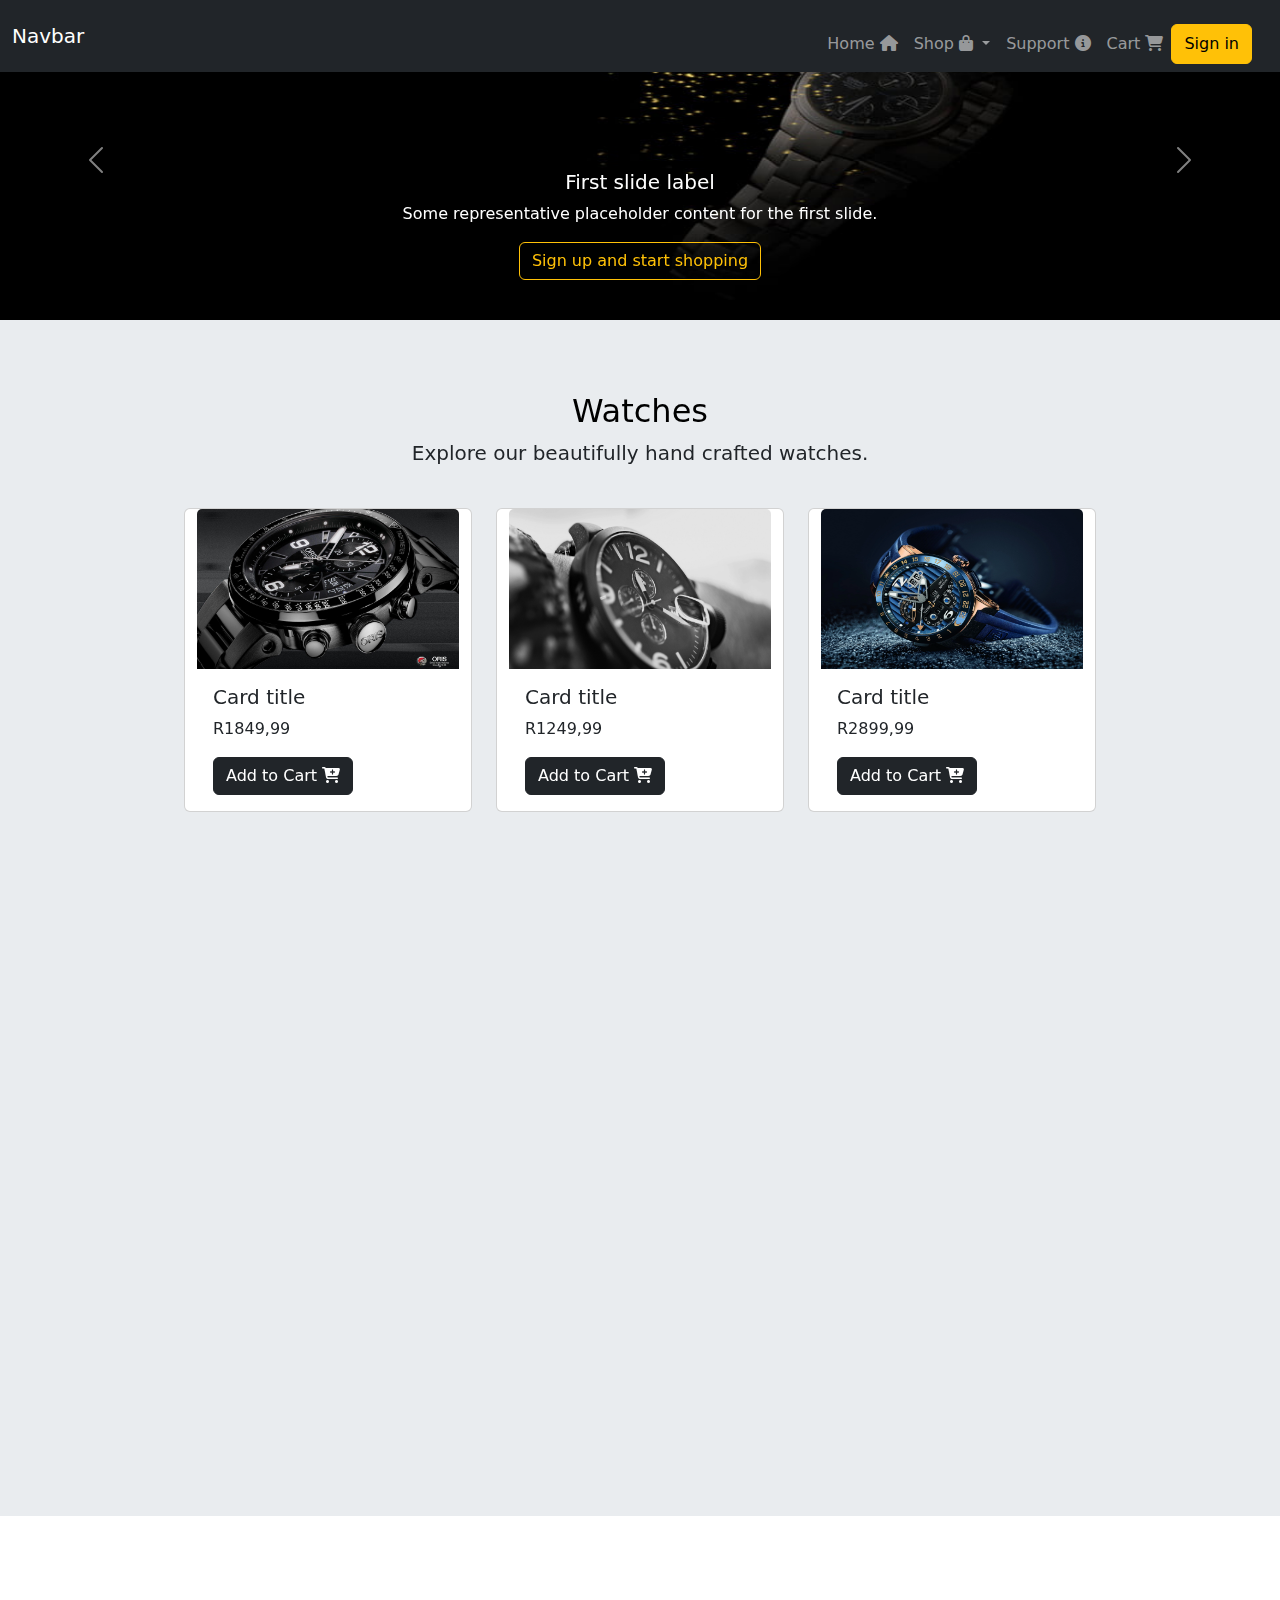
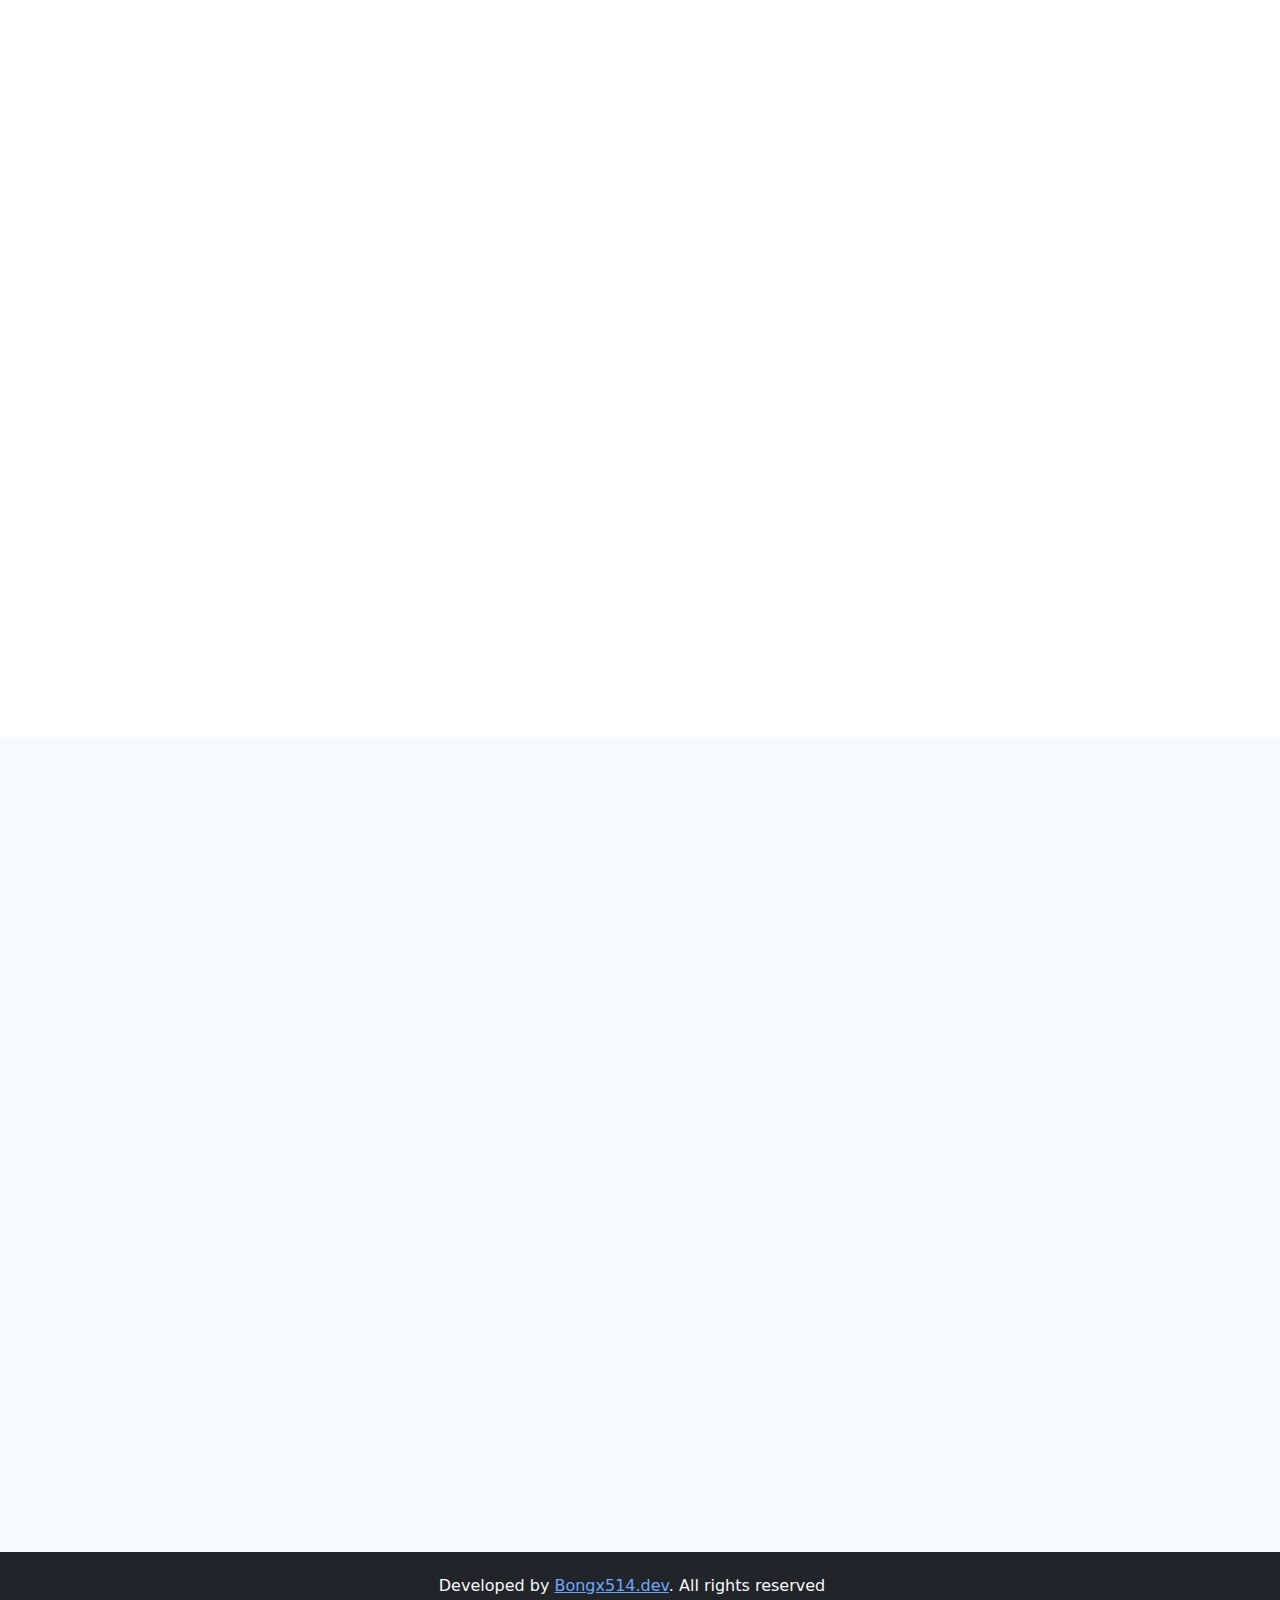
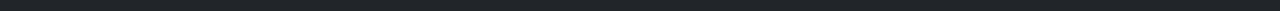
==== index.html @ fbfec04f "Add files via upload" ====
<!DOCTYPE html>
<html lang="en">
<head>
    <meta charset="UTF-8">
    <meta name="viewport" content="width=device-width, initial-scale=1.0">
    <link rel="stylesheet" href="styles.css">
    <link href="https://cdn.jsdelivr.net/npm/bootstrap@5.3.3/dist/css/bootstrap.min.css" rel="stylesheet" integrity="sha384-QWTKZyjpPEjISv5WaRU9OFeRpok6YctnYmDr5pNlyT2bRjXh0JMhjY6hW+ALEwIH" crossorigin="anonymous">
    <link rel="stylesheet" href="https://cdnjs.cloudflare.com/ajax/libs/font-awesome/6.5.1/css/all.min.css"/>
    <link href="https://unpkg.com/aos@2.3.1/dist/aos.css" rel="stylesheet">
    <script src="https://cdn.jsdelivr.net/npm/bootstrap@5.3.3/dist/js/bootstrap.bundle.min.js" integrity="sha384-YvpcrYf0tY3lHB60NNkmXc5s9fDVZLESaAA55NDzOxhy9GkcIdslK1eN7N6jIeHz" crossorigin="anonymous"></script>
    <script src="https://unpkg.com/aos@2.3.1/dist/aos.js"></script>
    <title>Home page</title>
</head>
<body>
    <!-- Navbar start -->
    <nav class="navbar fixed-top navbar-expand-lg bg-dark" data-bs-theme="dark">
        <div class="container-fluid">
          <a class="navbar-brand" href="#">Navbar</a>
          <button class="navbar-toggler" type="button" data-bs-toggle="collapse" data-bs-target="#navbarSupportedContent" aria-controls="navbarSupportedContent" aria-expanded="false" aria-label="Toggle navigation">
            <span class="navbar-toggler-icon"></span>
          </button>
          <div class="collapse navbar-collapse justify-content-end flex-grow-1 pe-3 pt-3" id="navbarSupportedContent">
            <ul class="navbar-nav">
              <li class="nav-item">
                <a class="nav-link" aria-current="page" href="#">Home <i class="fa-solid fa-house"></i></a>
              </li>
              <li class="nav-item dropdown">
                <a class="nav-link dropdown-toggle" href="#" role="button" data-bs-toggle="dropdown" aria-expanded="false">
                  Shop <i class="fa-solid fa-bag-shopping"></i>
                </a>
                <ul class="dropdown-menu">
                  <li><a class="dropdown-item" href="#watches">Watches</a></li>
                  <li><a class="dropdown-item" href="#new">New deals</a></li>
                  <li><hr class="dropdown-divider"></li>
                  <li><a class="dropdown-item" href="#fragrances">Fragrances</a></li>
                </ul>
              </li>
              <li class="nav-item">
                <a class="nav-link" href="#">Support <i class="fa-solid fa-circle-info"></i></a>
              </li>
              <li class="nav-item">
                <a class="nav-link" href="#">Cart <i class="fa-solid fa-cart-shopping"></i></a>
              </li>
              <button type="button" class="btn btn-warning" data-bs-toggle="modal" data-bs-target="#signin">Sign in</button>
            </ul>
          </div>
        </div>
      </nav>
    <!-- Navbar end -->

    <!-- header -->
    <section id="header" class="bg-body-secondary">
        <div id="carouselExampleRide" class="carousel slide" data-bs-ride="true">
            <div class="carousel-inner">
              <div class="carousel-item active">
                <img src="images/header1.jpg" class="d-block w-100" alt="...">
                <div class="carousel-caption d-md-block" data-aos="zoom-in">
                    <h5>First slide label</h5>
                    <p>Some representative placeholder content for the first slide.</p>
                    <!-- Button trigger modal -->
                    <button type="button" class="btn btn-outline-warning" data-bs-toggle="modal" data-bs-target="#signinForm">
                      Sign up and start shopping
                    </button>
                </div>
              </div>
              <div class="carousel-item">
                <img src="images/header2.jpg" class="d-block w-100" alt="...">
                <div class="carousel-caption d-md-block" data-aos="zoom-in">
                    <h5>Second slide label</h5>
                    <p>Some representative placeholder content for the first slide.</p>
                    <!-- Button trigger modal -->
                    <button type="button" class="btn btn-outline-warning" data-bs-toggle="modal" data-bs-target="#signinForm">
                      Register to our newsletter
                    </button>
                </div>
              </div>
              <div class="carousel-item">
                <img src="images/header3.jpg" class="d-block w-100" alt="...">
                <div class="carousel-caption d-md-block" data-aos="zoom-in">
                    <h5>Third slide label</h5>
                    <p>Some representative placeholder content for the first slide.</p>
                    <!-- Button trigger modal -->
                    <button type="button" class="btn btn-outline-warning" data-bs-toggle="modal" data-bs-target="#signinForm">
                      See our exclusive deals
                    </button>
                </div>
              </div>
            </div>
            <button class="carousel-control-prev" type="button" data-bs-target="#carouselExampleRide" data-bs-slide="prev">
              <span class="carousel-control-prev-icon" aria-hidden="true"></span>
              <span class="visually-hidden">Previous</span>
            </button>
            <button class="carousel-control-next" type="button" data-bs-target="#carouselExampleRide" data-bs-slide="next">
              <span class="carousel-control-next-icon" aria-hidden="true"></span>
              <span class="visually-hidden">Next</span>
            </button>
          </div>
    </section>
    <!-- header end -->

    <section id="watches" class="bg-body-secondary">
        <div class="container-fluid">
            <div class="text-center pt-5 pb-4" data-aos="fade-down">
              <h2 class="text-black pt-4">Watches</h2>
              <p class="lead text-dark">Explore our beautifully hand crafted watches.</p>
            </div>
            <div class="container pb-lg-4">
              <div class="row justify-content-center gap-4 pb-lg-4">
                
                <div class="card" style="width: 18rem;" data-aos="zoom-in">
                    <img src="images/watch1.jpg" class="card-img-top" style="height: 10rem;" alt="...">
                    <div class="card-body">
                      <h5 class="card-title">Card title</h5>
                      <p class="card-text">R1849,99</p>
                      <a href="#" class="btn btn-dark">Add to Cart <i class="fa-solid fa-cart-plus"></i></a>
                    </div>
                </div>

                <div class="card" style="width: 18rem;" data-aos="zoom-in">
                    <img src="images/watch2.jpg" class="card-img-top" style="height: 10rem;" alt="...">
                    <div class="card-body">
                      <h5 class="card-title">Card title</h5>
                      <p class="card-text">R1249,99</p>
                      <a href="#" class="btn btn-dark">Add to Cart <i class="fa-solid fa-cart-plus"></i></a>
                    </div>
                </div>
                  
                <div class="card" style="width: 18rem;" data-aos="zoom-in">
                    <img src="images/watch3.jpg" class="card-img-top" style="height: 10rem;" alt="...">
                    <div class="card-body">
                        <h5 class="card-title">Card title</h5>
                        <p class="card-text">R2899,99</p>
                        <a href="#" class="btn btn-dark">Add to Cart <i class="fa-solid fa-cart-plus"></i></a>
                    </div>
                </div>

                <div class="card" style="width: 18rem;" data-aos="zoom-in">
                    <img src="images/watch4.jpg" class="card-img-top" style="height: 10rem;" alt="...">
                    <div class="card-body">
                      <h5 class="card-title">Card title</h5>
                      <p class="card-text">R999,99</p>
                      <a href="#" class="btn btn-dark">Add to Cart <i class="fa-solid fa-cart-plus"></i></a>
                    </div>
                </div>

                <div class="card" style="width: 18rem;" data-aos="zoom-in">
                    <img src="images/watch5.jpg" class="card-img-top" style="height: 10rem;" alt="...">
                    <div class="card-body">
                      <h5 class="card-title">Card title</h5>
                      <p class="card-text">R1799,99</p>
                      <a href="#" class="btn btn-dark">Add to Cart <i class="fa-solid fa-cart-plus"></i></a>
                    </div>
                </div>
                  
                <div class="card" style="width: 18rem;" data-aos="zoom-in">
                    <img src="images/watch6.jpg" class="card-img-top" style="height: 10rem;" alt="...">
                    <div class="card-body">
                        <h5 class="card-title">Card title</h5>
                        <p class="card-text">R3949,99</p>
                        <a href="#" class="btn btn-dark">Add to Cart <i class="fa-solid fa-cart-plus"></i></a>
                    </div>
                </div>

                <div class="card" style="width: 18rem;" data-aos="zoom-in">
                  <img src="images/watch7.jpg" class="card-img-top" style="height: 10rem;" alt="...">
                  <div class="card-body">
                      <h5 class="card-title">Card title</h5>
                      <p class="card-text">R2199,99</p>
                      <a href="#" class="btn btn-dark">Add to Cart <i class="fa-solid fa-cart-plus"></i></a>
                  </div>
                </div>

                <div class="card" style="width: 18rem;" data-aos="zoom-in">
                  <img src="images/watch8.jpg" class="card-img-top" style="height: 10rem;" alt="...">
                  <div class="card-body">
                      <h5 class="card-title">Card title</h5>
                      <p class="card-text">R1999,99</p>
                      <a href="#" class="btn btn-dark">Add to Cart <i class="fa-solid fa-cart-plus"></i></a>
                  </div>
                </div>
              </div>
            </div>
        </div>
    </section>

    <section class="bg-white" id="new">
      <div class="container-fluid">
        <div class="text-center pt-5 pb-4" data-aos="zoom-in">
          <h2 class="text-black pt-4">Tudor Watches</h2>
          <p class="lead text-dark">Swiss luxury. Style. Purpose</p>
          <div class="d-flex justify-content-center gap-3">
            <a class="btn btn-outline-secondary" href="#" role="button">See more</a>
            <a class="btn btn-outline-secondary" href="#" role="button">Buy now</a>
          </div>
        </div>
        <div class="row mb-4">
          <img src="images/middleHeader3.jpg" class="d-block w-100" data-aos="zoom-in-down" alt="...">
        </div>

        <div class="text-center pt-5 pb-4" data-aos="fade-down">
          <h2 class="text-black pt-4">Breitling Watches</h2>
          <p class="lead text-dark">Swiss luxury. Style. Purpose</p>
          <div class="d-flex justify-content-center gap-3">
            <a class="btn btn-outline-secondary" href="#" role="button">See more</a>
            <a class="btn btn-outline-secondary" href="#" role="button">Buy now</a>
          </div>
        </div>
        <div class="row mb-4">
          <img src="images/middleHeader2.jpg" class="d-block w-100" data-aos="zoom-in-down" alt="...">
        </div>

      </div>
    </section>

    <section id="fragrances" class="bg-light">
      <div class="container-fluid">
        <div class="text-center pt-5 pb-4" data-aos="fade-down">
          <h2 class="text-black pt-4">Arabic Fragrances</h2>
          <p class="lead text-dark">The best compliment for a good look is a great scent.</p>
          <div class="d-flex justify-content-center gap-3">
            <a class="btn btn-outline-secondary" href="#" role="button">See more</a>
            <a class="btn btn-outline-secondary" href="#" role="button">Buy now</a>
          </div>
        </div>
        <div class="container pb-4">
          <div class="row justify-content-center gap-4">
            <div class="col-lg-4">
              <img src="images/cologneBanner1.jpg" class="d-block w-100" style="height: 30vh;" data-aos="zoom-in-down" alt="...">
            </div>
            <div class="col-lg-4">
              <img src="images/cologneBanner2.jpg" class="d-block w-100" style="height: 30vh;" data-aos="zoom-in-down" alt="...">
            </div>
            <div class="col-lg-4">
              <img src="images/cologneBanner3.jpg" class="d-block w-100" style="height: 30vh;" data-aos="zoom-in-down" alt="...">
            </div>
            <div class="col-lg-4">
              <img src="images/cologneBanner4.jpg" class="d-block w-100" style="height: 30vh;" data-aos="zoom-in-down" alt="...">
            </div>
          </div>
        </div>

      </div>
    </section>



    <nav class="navbar navbar-expand-lg bg-dark" data-bs-theme="dark">
        <div class="container-fluid">
          <div class="collapse navbar-collapse justify-content-center flex-grow-1 pe-3 pt-3" id="navbarSupportedContent">
            <h6 class="text-light">Developed by <a href="">Bongx514.dev</a>. All rights reserved</h6>
          </div>
        </div>
    </nav>

<script src="aos.js"></script>
</body>

</html>
---- styles.css ----
html{
    scroll-behavior: smooth;
    
}
html::-webkit-scrollbar{
    display: none;
} 
#header img{
    height: 40rem;
}
#new img{
    height: 30rem;
}


/* media query for mobile devices */
@media only screen and (max-width: 1766px){
    #header img{
        height: 20rem;
    }
    #new img{
        height: 10rem;
    }
    #fragrances{
        height: auto;
    }
}
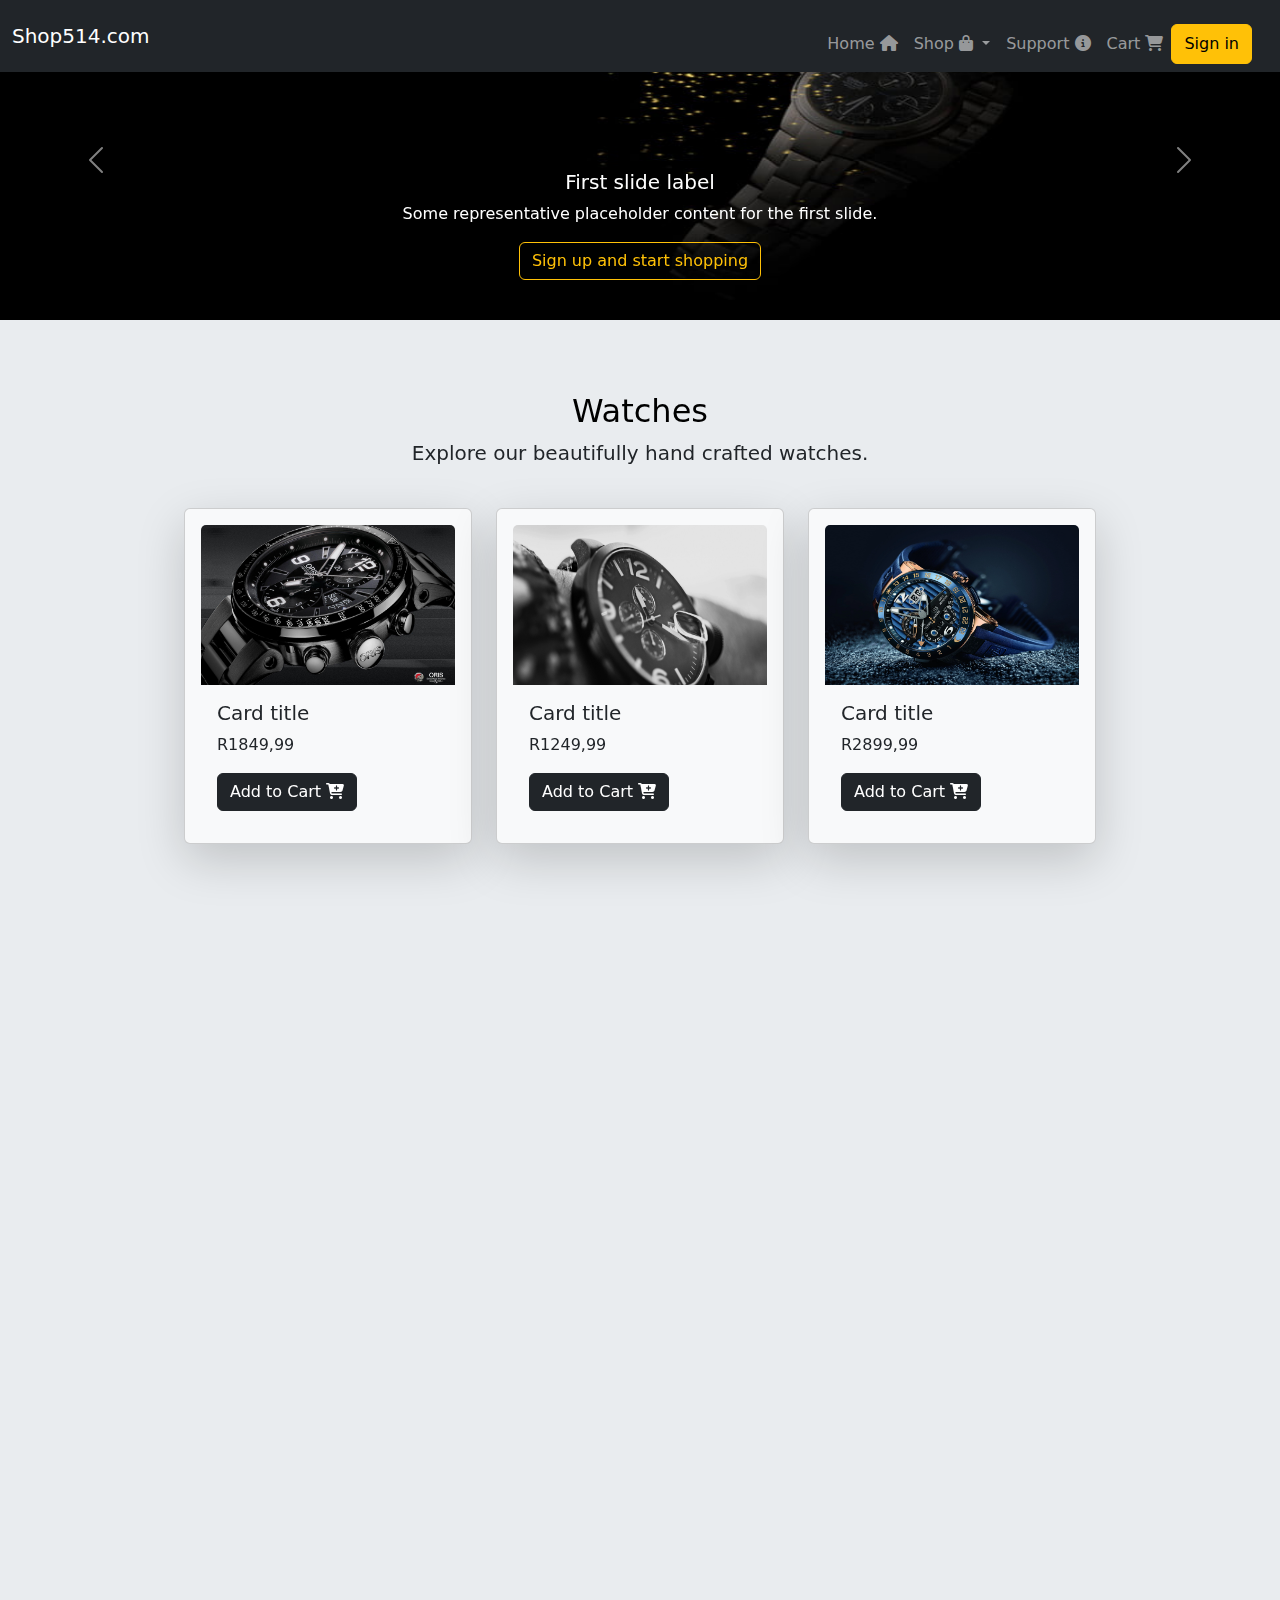
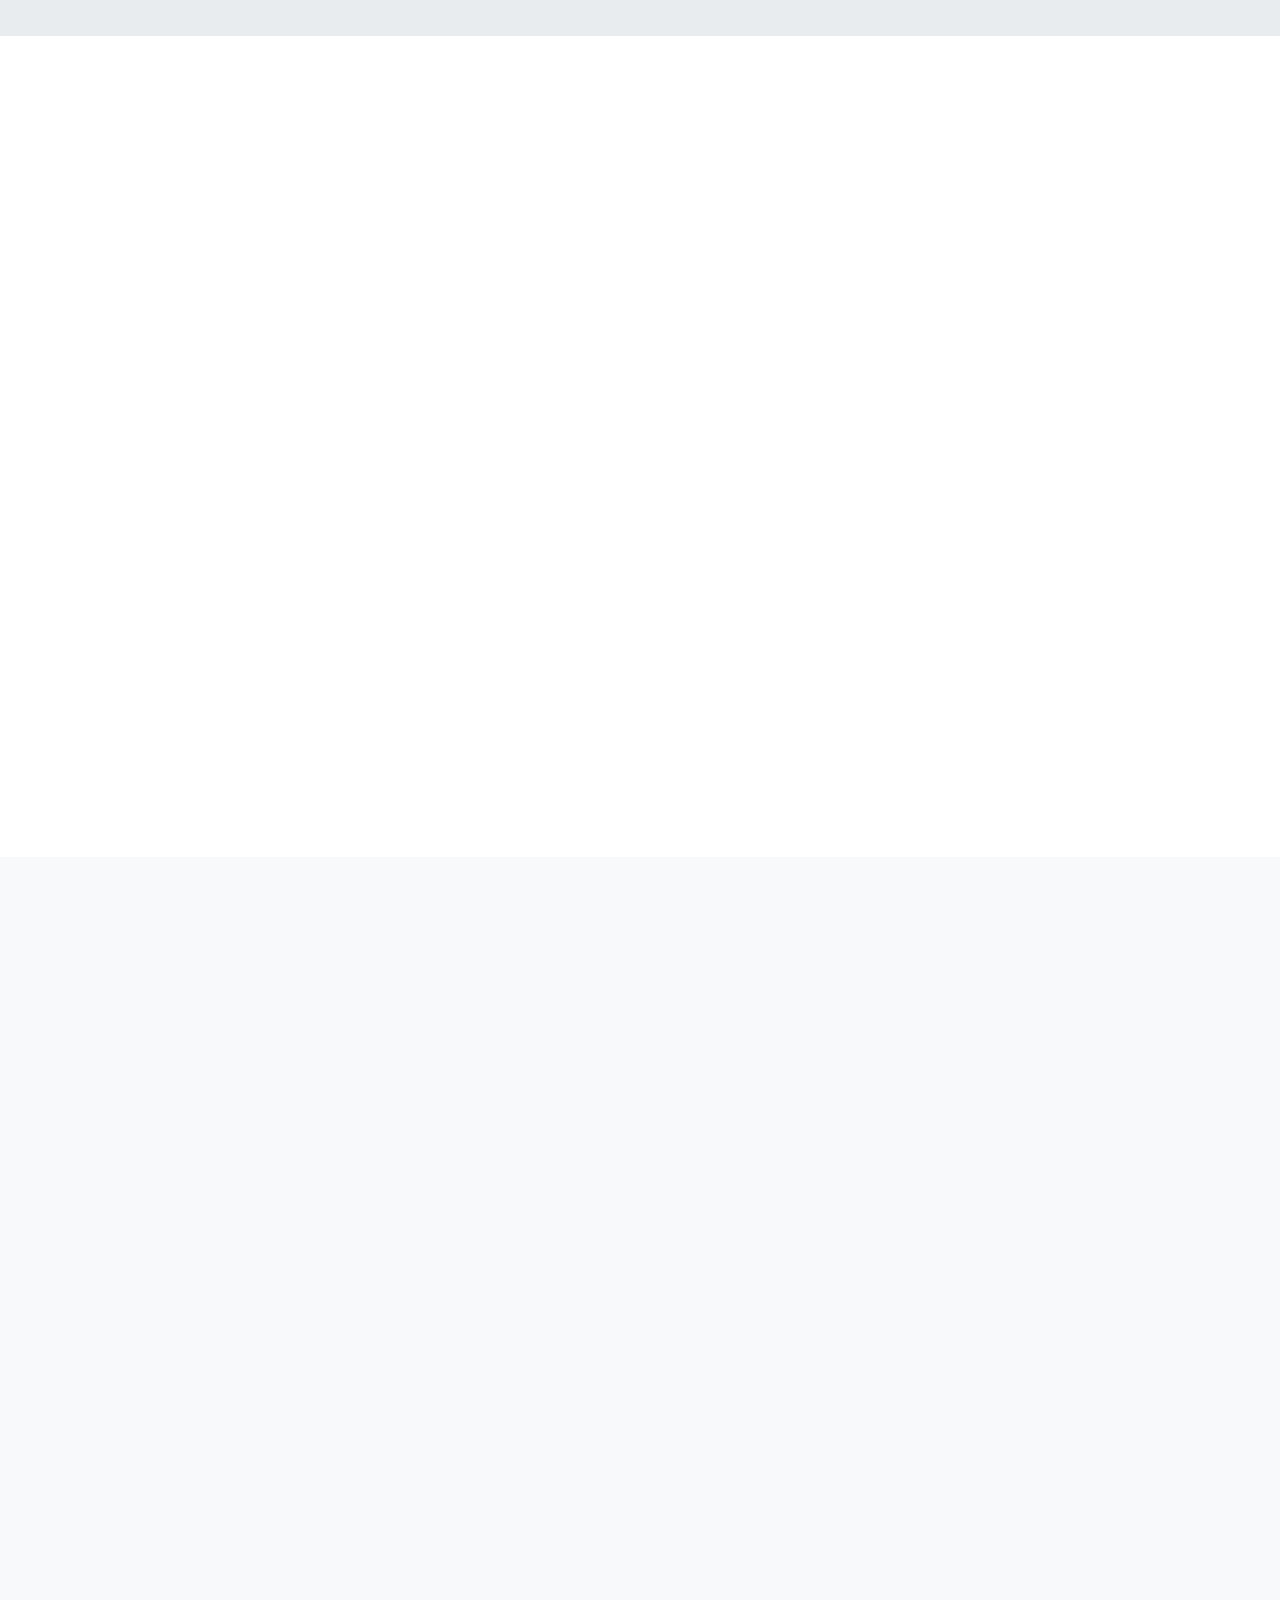
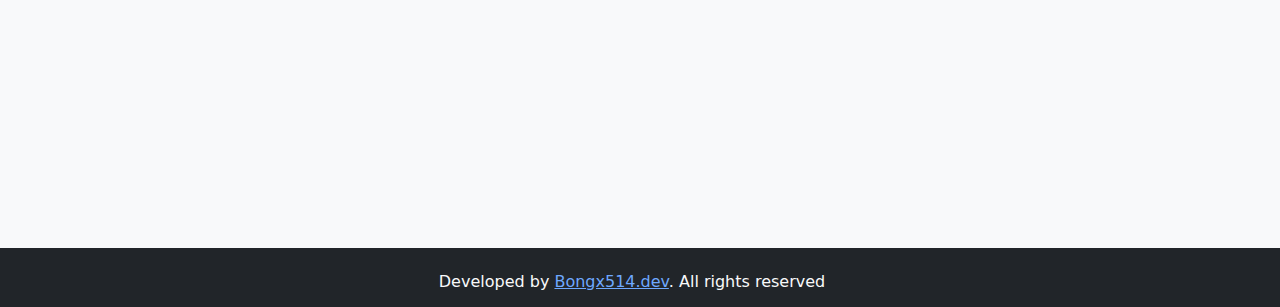
==== commit 7f4970b9: "Add files via upload" ====
--- a/index.html
+++ b/index.html
@@ -15,7 +15,7 @@
     <!-- Navbar start -->
     <nav class="navbar fixed-top navbar-expand-lg bg-dark" data-bs-theme="dark">
         <div class="container-fluid">
-          <a class="navbar-brand" href="#">Navbar</a>
+          <a class="navbar-brand" href="#">Shop514.com</a>
           <button class="navbar-toggler" type="button" data-bs-toggle="collapse" data-bs-target="#navbarSupportedContent" aria-controls="navbarSupportedContent" aria-expanded="false" aria-label="Toggle navigation">
             <span class="navbar-toggler-icon"></span>
           </button>
@@ -98,6 +98,7 @@
     </section>
     <!-- header end -->
 
+    <!-- watches -->
     <section id="watches" class="bg-body-secondary">
         <div class="container-fluid">
             <div class="text-center pt-5 pb-4" data-aos="fade-down">
@@ -107,7 +108,7 @@
             <div class="container pb-lg-4">
               <div class="row justify-content-center gap-4 pb-lg-4">
                 
-                <div class="card" style="width: 18rem;" data-aos="zoom-in">
+                <div class="card shadow-lg p-3 mb-2 bg-body-tertiary rounded" style="width: 18rem;" data-aos="zoom-in">
                     <img src="images/watch1.jpg" class="card-img-top" style="height: 10rem;" alt="...">
                     <div class="card-body">
                       <h5 class="card-title">Card title</h5>
@@ -116,7 +117,7 @@
                     </div>
                 </div>
 
-                <div class="card" style="width: 18rem;" data-aos="zoom-in">
+                <div class="card shadow-lg p-3 mb-2 bg-body-tertiary rounded" style="width: 18rem;" data-aos="zoom-in">
                     <img src="images/watch2.jpg" class="card-img-top" style="height: 10rem;" alt="...">
                     <div class="card-body">
                       <h5 class="card-title">Card title</h5>
@@ -125,7 +126,7 @@
                     </div>
                 </div>
                   
-                <div class="card" style="width: 18rem;" data-aos="zoom-in">
+                <div class="card shadow-lg p-3 mb-2 bg-body-tertiary rounded" style="width: 18rem;" data-aos="zoom-in">
                     <img src="images/watch3.jpg" class="card-img-top" style="height: 10rem;" alt="...">
                     <div class="card-body">
                         <h5 class="card-title">Card title</h5>
@@ -134,7 +135,7 @@
                     </div>
                 </div>
 
-                <div class="card" style="width: 18rem;" data-aos="zoom-in">
+                <div class="card shadow-lg p-3 mb-2 bg-body-tertiary rounded" style="width: 18rem;" data-aos="zoom-in">
                     <img src="images/watch4.jpg" class="card-img-top" style="height: 10rem;" alt="...">
                     <div class="card-body">
                       <h5 class="card-title">Card title</h5>
@@ -143,7 +144,7 @@
                     </div>
                 </div>
 
-                <div class="card" style="width: 18rem;" data-aos="zoom-in">
+                <div class="card shadow-lg p-3 mb-2 bg-body-tertiary rounded" style="width: 18rem;" data-aos="zoom-in">
                     <img src="images/watch5.jpg" class="card-img-top" style="height: 10rem;" alt="...">
                     <div class="card-body">
                       <h5 class="card-title">Card title</h5>
@@ -151,8 +152,8 @@
                       <a href="#" class="btn btn-dark">Add to Cart <i class="fa-solid fa-cart-plus"></i></a>
                     </div>
                 </div>
-                  
-                <div class="card" style="width: 18rem;" data-aos="zoom-in">
+                   
+                <div class="card shadow-lg p-3 mb-2 bg-body-tertiary rounded" style="width: 18rem;" data-aos="zoom-in">
                     <img src="images/watch6.jpg" class="card-img-top" style="height: 10rem;" alt="...">
                     <div class="card-body">
                         <h5 class="card-title">Card title</h5>
@@ -161,7 +162,7 @@
                     </div>
                 </div>
 
-                <div class="card" style="width: 18rem;" data-aos="zoom-in">
+                <div class="card shadow-lg p-3 mb-2 bg-body-tertiary rounded" style="width: 18rem;" data-aos="zoom-in">
                   <img src="images/watch7.jpg" class="card-img-top" style="height: 10rem;" alt="...">
                   <div class="card-body">
                       <h5 class="card-title">Card title</h5>
@@ -170,7 +171,7 @@
                   </div>
                 </div>
 
-                <div class="card" style="width: 18rem;" data-aos="zoom-in">
+                <div class="card shadow-lg p-3 mb-2 bg-body-tertiary rounded" style="width: 18rem;" data-aos="zoom-in">
                   <img src="images/watch8.jpg" class="card-img-top" style="height: 10rem;" alt="...">
                   <div class="card-body">
                       <h5 class="card-title">Card title</h5>
@@ -182,7 +183,9 @@
             </div>
         </div>
     </section>
-
+    <!-- watches end -->
+
+    <!-- new -->
     <section class="bg-white" id="new">
       <div class="container-fluid">
         <div class="text-center pt-5 pb-4" data-aos="zoom-in">
@@ -211,7 +214,9 @@
 
       </div>
     </section>
-
+    <!-- new end -->
+
+    <!-- fragrances -->
     <section id="fragrances" class="bg-light">
       <div class="container-fluid">
         <div class="text-center pt-5 pb-4" data-aos="fade-down">
@@ -224,26 +229,34 @@
         </div>
         <div class="container pb-4">
           <div class="row justify-content-center gap-4">
-            <div class="col-lg-4">
-              <img src="images/cologneBanner1.jpg" class="d-block w-100" style="height: 30vh;" data-aos="zoom-in-down" alt="...">
-            </div>
-            <div class="col-lg-4">
-              <img src="images/cologneBanner2.jpg" class="d-block w-100" style="height: 30vh;" data-aos="zoom-in-down" alt="...">
-            </div>
-            <div class="col-lg-4">
-              <img src="images/cologneBanner3.jpg" class="d-block w-100" style="height: 30vh;" data-aos="zoom-in-down" alt="...">
-            </div>
-            <div class="col-lg-4">
-              <img src="images/cologneBanner4.jpg" class="d-block w-100" style="height: 30vh;" data-aos="zoom-in-down" alt="...">
+            <div class="col-lg-4 shadow-lg p-3 mb-2 bg-body-tertiary rounded" data-aos="zoom-in-down">
+              <img src="images/cologneBanner1.jpg" class="d-block w-100" style="height: 30vh;" alt="...">
+              <h5 class="card-title">RAWNAQ Gold</h5>
+              <p class="card-text">R1699,99</p>
+            </div>
+            <div class="col-lg-4 shadow-lg p-3 mb-2 bg-body-tertiary rounded" data-aos="zoom-in-down">
+              <img src="images/cologneBanner2.jpg" class="d-block w-100" style="height: 30vh;" alt="...">
+              <h5 class="card-title">Trussardi Black Extreme</h5>
+              <p class="card-text">R1999,99</p>
+            </div>
+            <div class="col-lg-4 shadow-lg p-3 mb-2 bg-body-tertiary rounded" data-aos="zoom-in-down">
+              <img src="images/cologneBanner3.jpg" class="d-block w-100" style="height: 30vh;" alt="...">
+              <h5 class="card-title">AMOUAGE Interlude</h5>
+              <p class="card-text">R2899,99</p>
+            </div>
+            <div class="col-lg-4 shadow-lg p-3 mb-2 bg-body-tertiary rounded" data-aos="zoom-in-down">
+              <img src="images/cologneBanner4.jpg" class="d-block w-100" style="height: 30vh;" alt="...">
+              <h5 class="card-title">SWISS ARABIAN</h5>
+              <p class="card-text">R4799,99</p>
             </div>
           </div>
         </div>
 
       </div>
     </section>
-
-
-
+    <!-- fragrances end -->
+
+    <!-- footer -->
     <nav class="navbar navbar-expand-lg bg-dark" data-bs-theme="dark">
         <div class="container-fluid">
           <div class="collapse navbar-collapse justify-content-center flex-grow-1 pe-3 pt-3" id="navbarSupportedContent">
@@ -251,6 +264,7 @@
           </div>
         </div>
     </nav>
+    <!-- footer end -->
 
 <script src="aos.js"></script>
 </body>
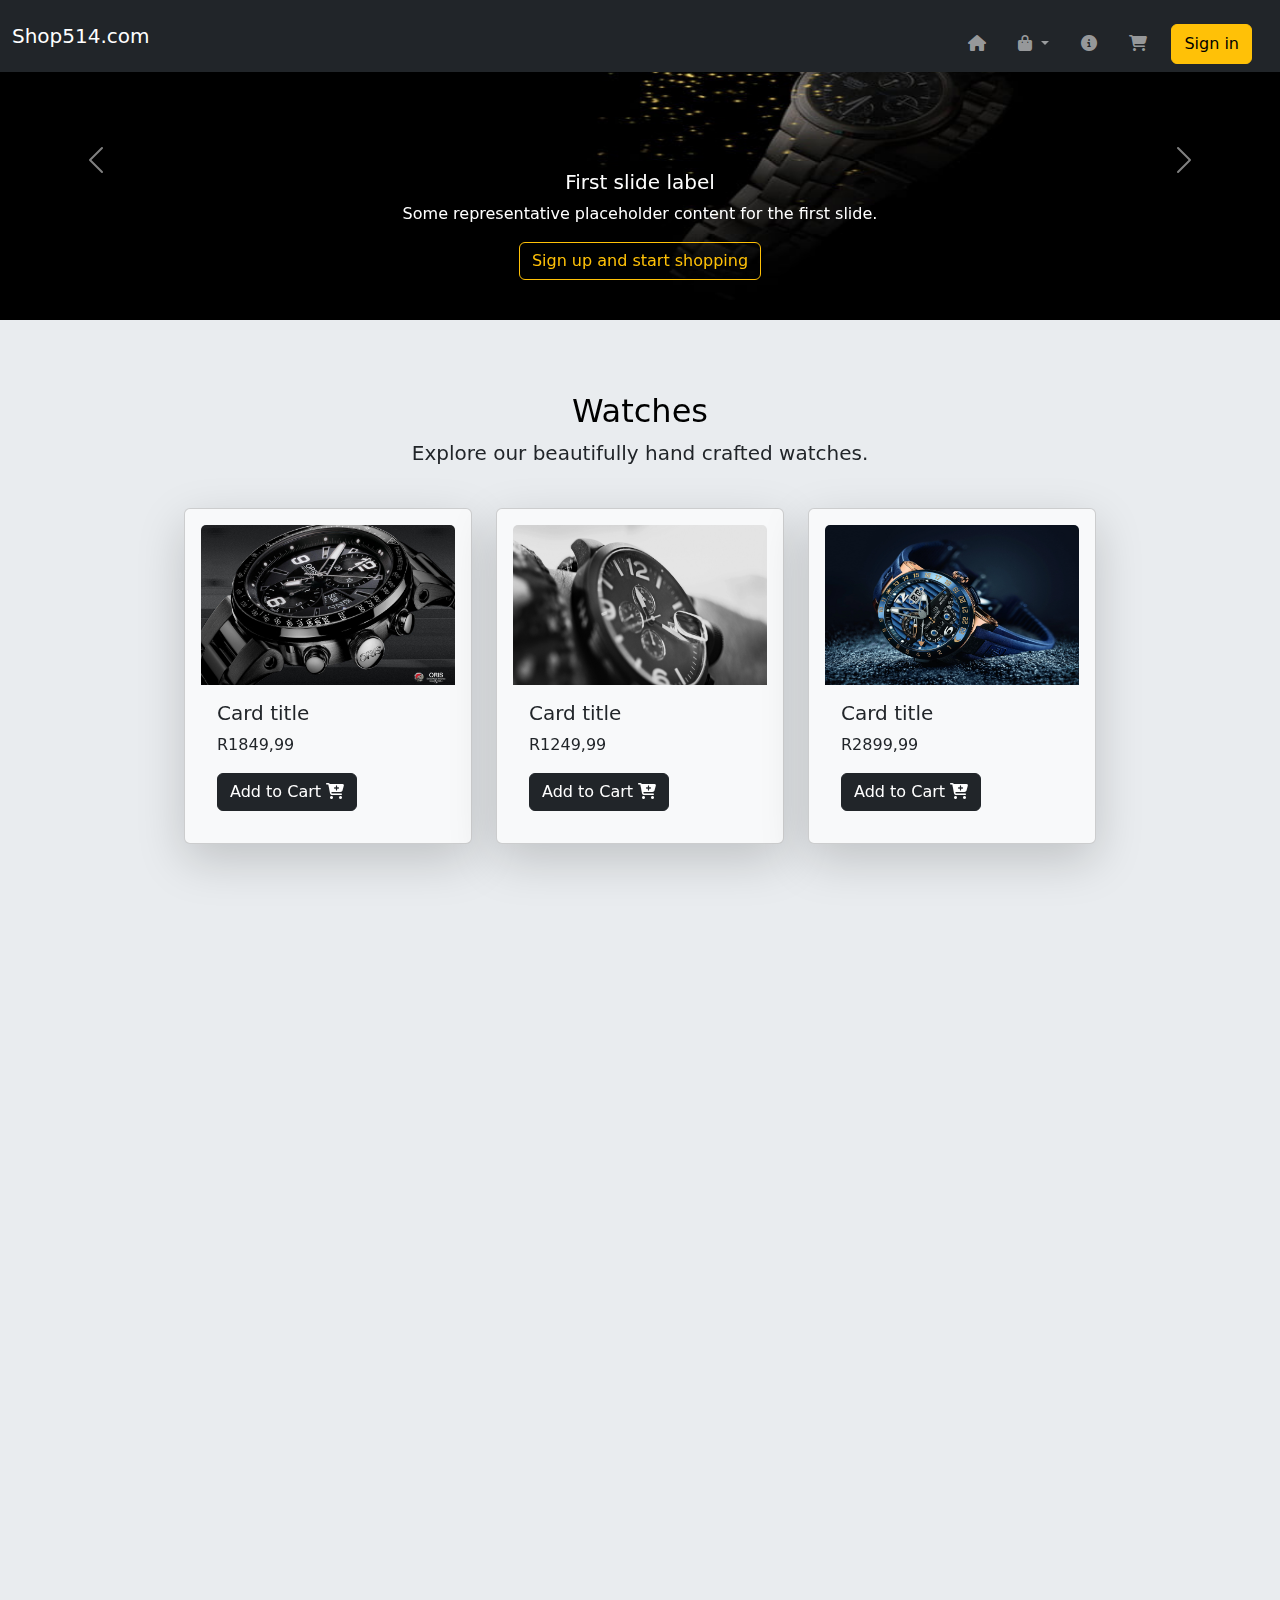
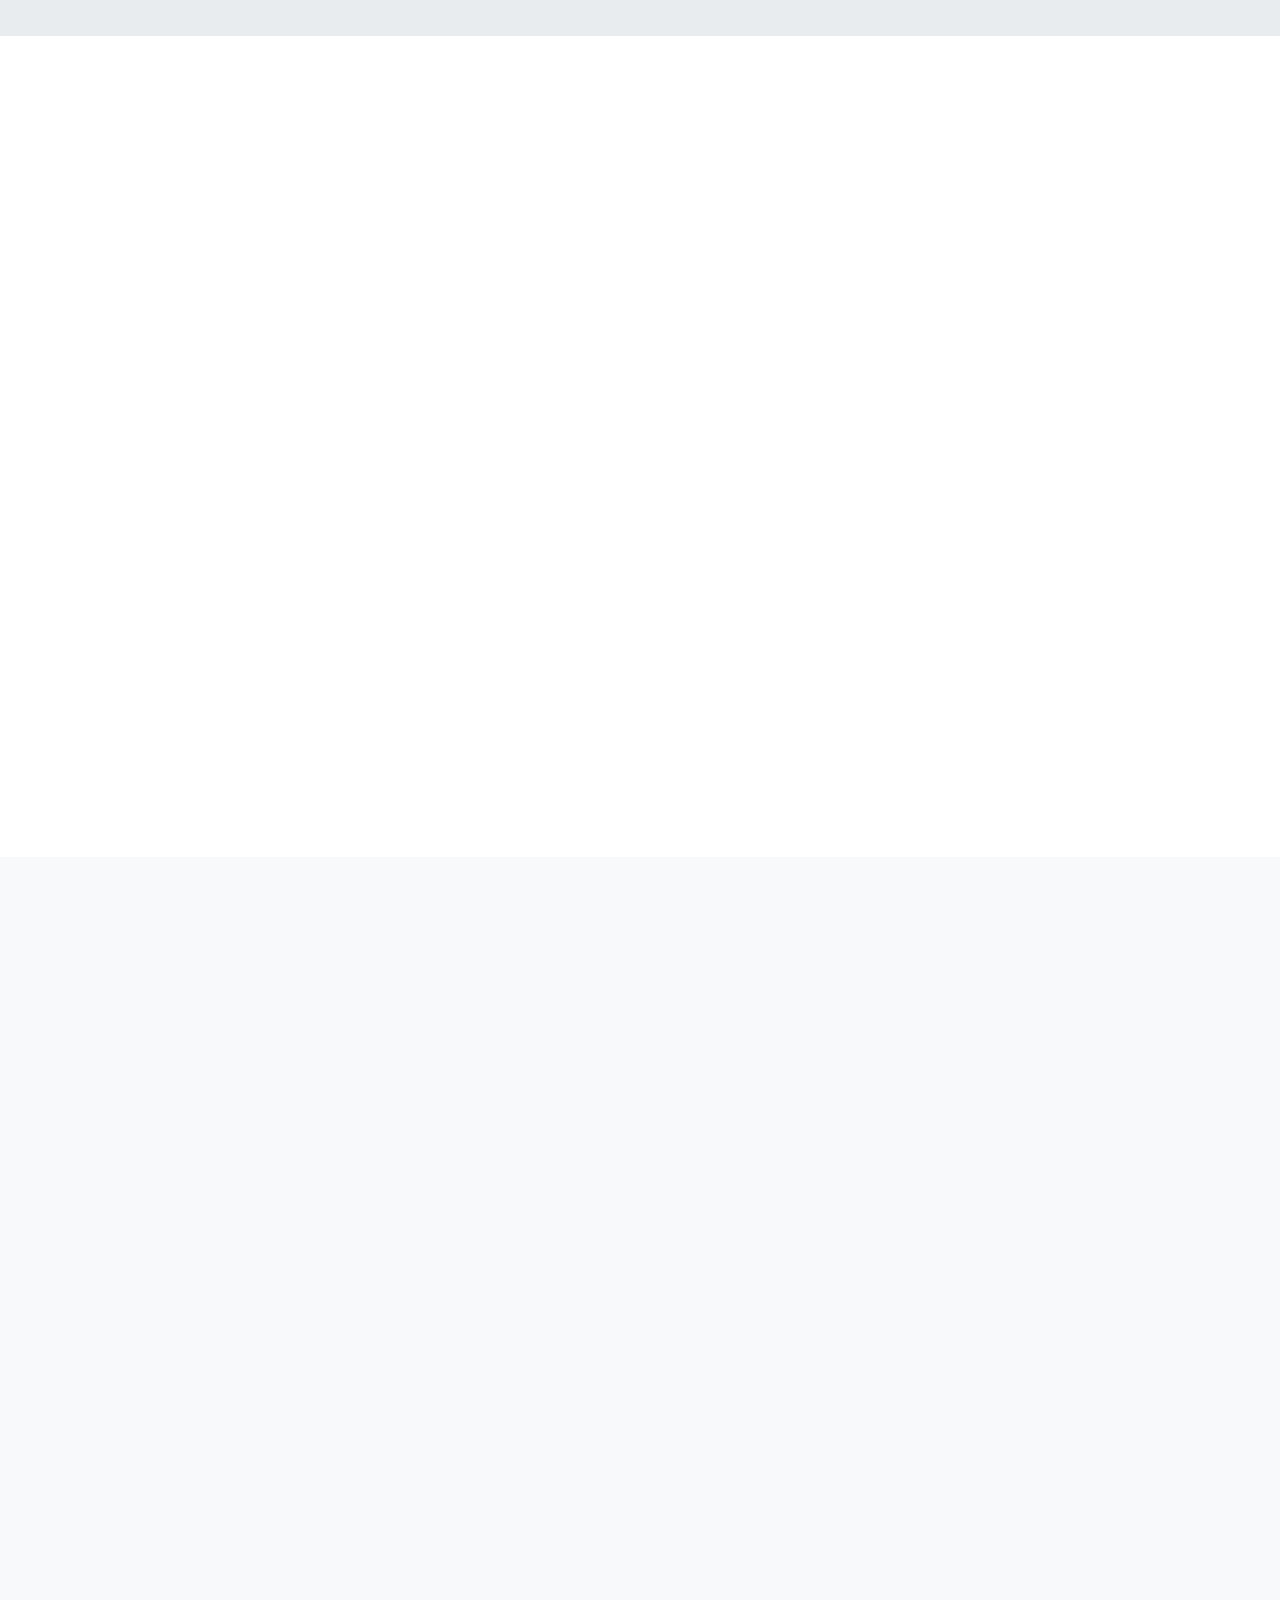
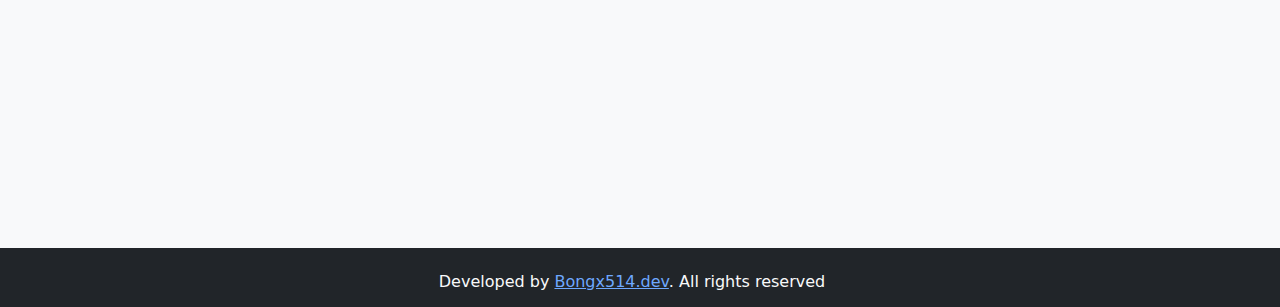
==== commit eaed840f: "Add files via upload" ====
--- a/index.html
+++ b/index.html
@@ -20,13 +20,12 @@
             <span class="navbar-toggler-icon"></span>
           </button>
           <div class="collapse navbar-collapse justify-content-end flex-grow-1 pe-3 pt-3" id="navbarSupportedContent">
-            <ul class="navbar-nav">
+            <ul class="navbar-nav gap-3">
               <li class="nav-item">
-                <a class="nav-link" aria-current="page" href="#">Home <i class="fa-solid fa-house"></i></a>
+                <a class="nav-link" aria-current="page" href="#"><i class="fa-solid fa-house"></i></a>
               </li>
               <li class="nav-item dropdown">
-                <a class="nav-link dropdown-toggle" href="#" role="button" data-bs-toggle="dropdown" aria-expanded="false">
-                  Shop <i class="fa-solid fa-bag-shopping"></i>
+                <a class="nav-link dropdown-toggle" href="#" role="button" data-bs-toggle="dropdown" aria-expanded="false"><i class="fa-solid fa-bag-shopping"></i>
                 </a>
                 <ul class="dropdown-menu">
                   <li><a class="dropdown-item" href="#watches">Watches</a></li>
@@ -36,10 +35,10 @@
                 </ul>
               </li>
               <li class="nav-item">
-                <a class="nav-link" href="#">Support <i class="fa-solid fa-circle-info"></i></a>
+                <a class="nav-link" href="#"><i class="fa-solid fa-circle-info"></i></a>
               </li>
               <li class="nav-item">
-                <a class="nav-link" href="#">Cart <i class="fa-solid fa-cart-shopping"></i></a>
+                <a class="nav-link" href="#"><i class="fa-solid fa-cart-shopping"></i></a>
               </li>
               <button type="button" class="btn btn-warning" data-bs-toggle="modal" data-bs-target="#signin">Sign in</button>
             </ul>
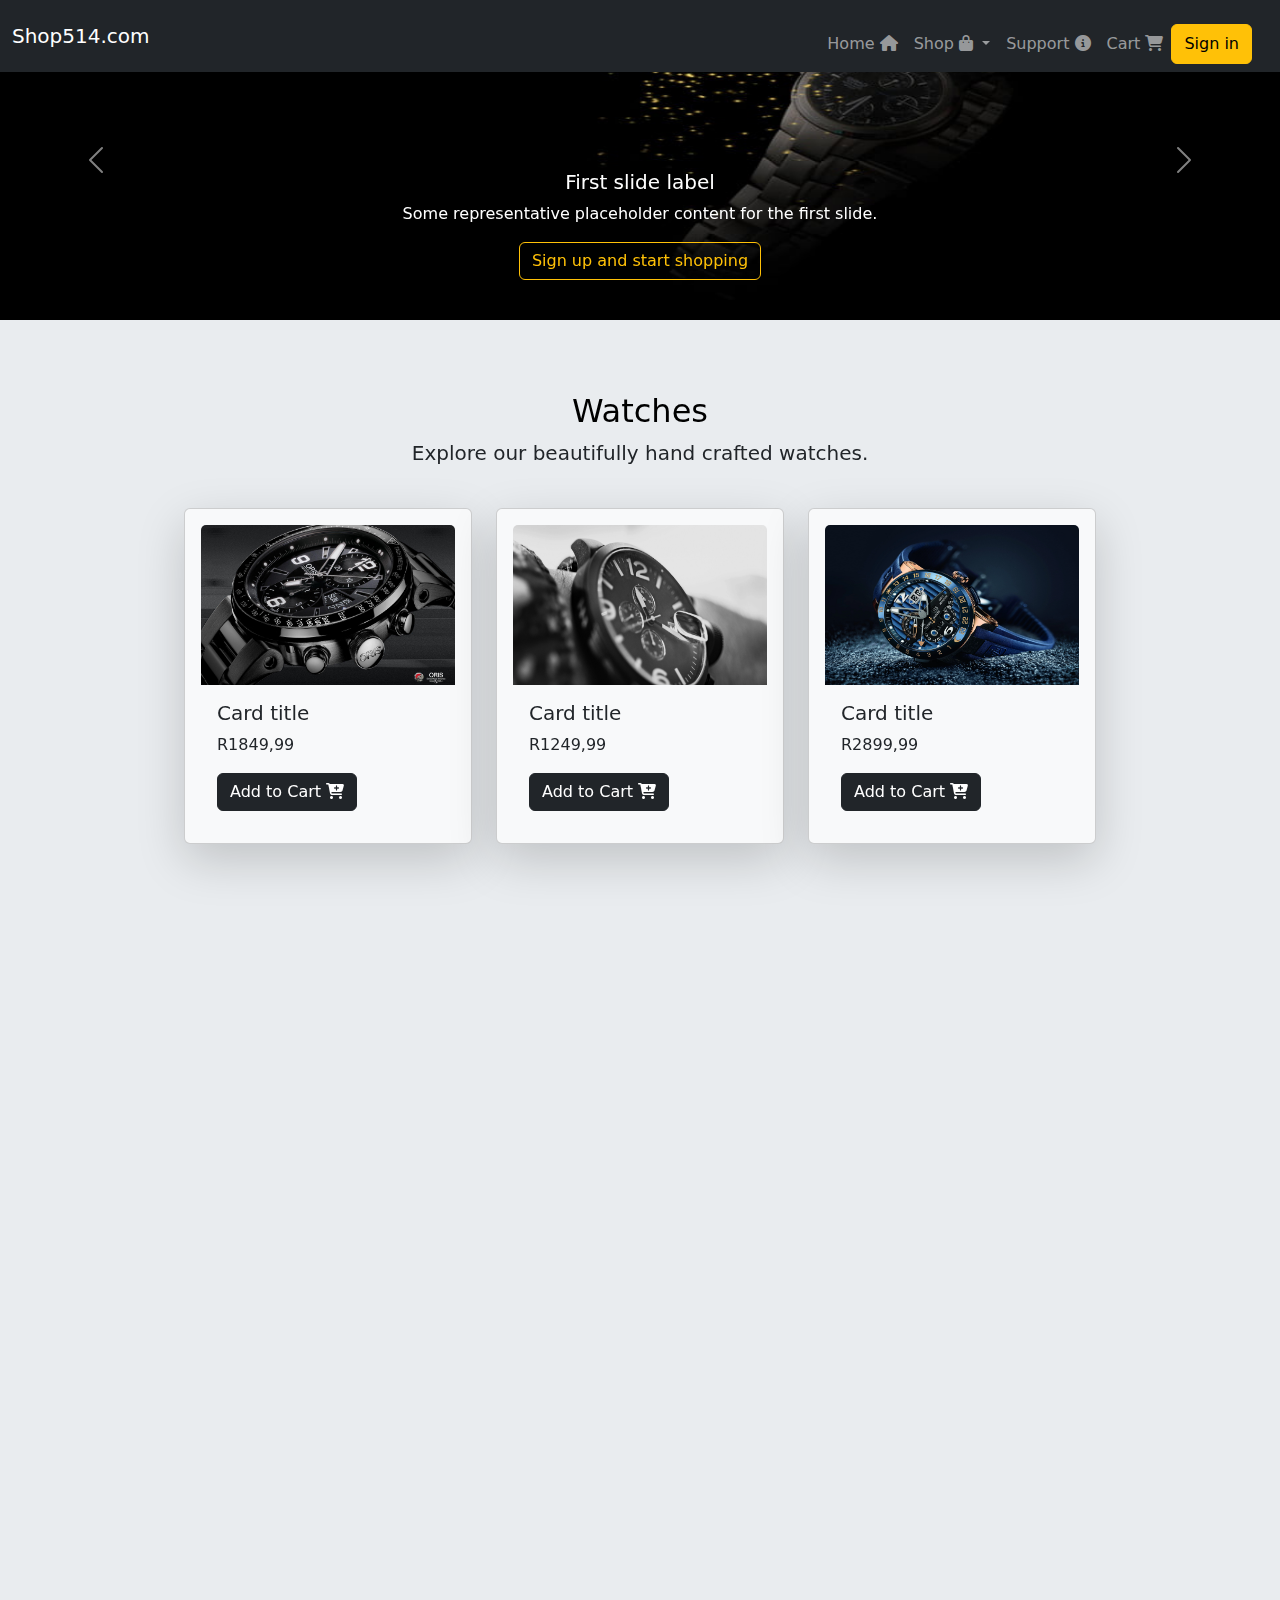
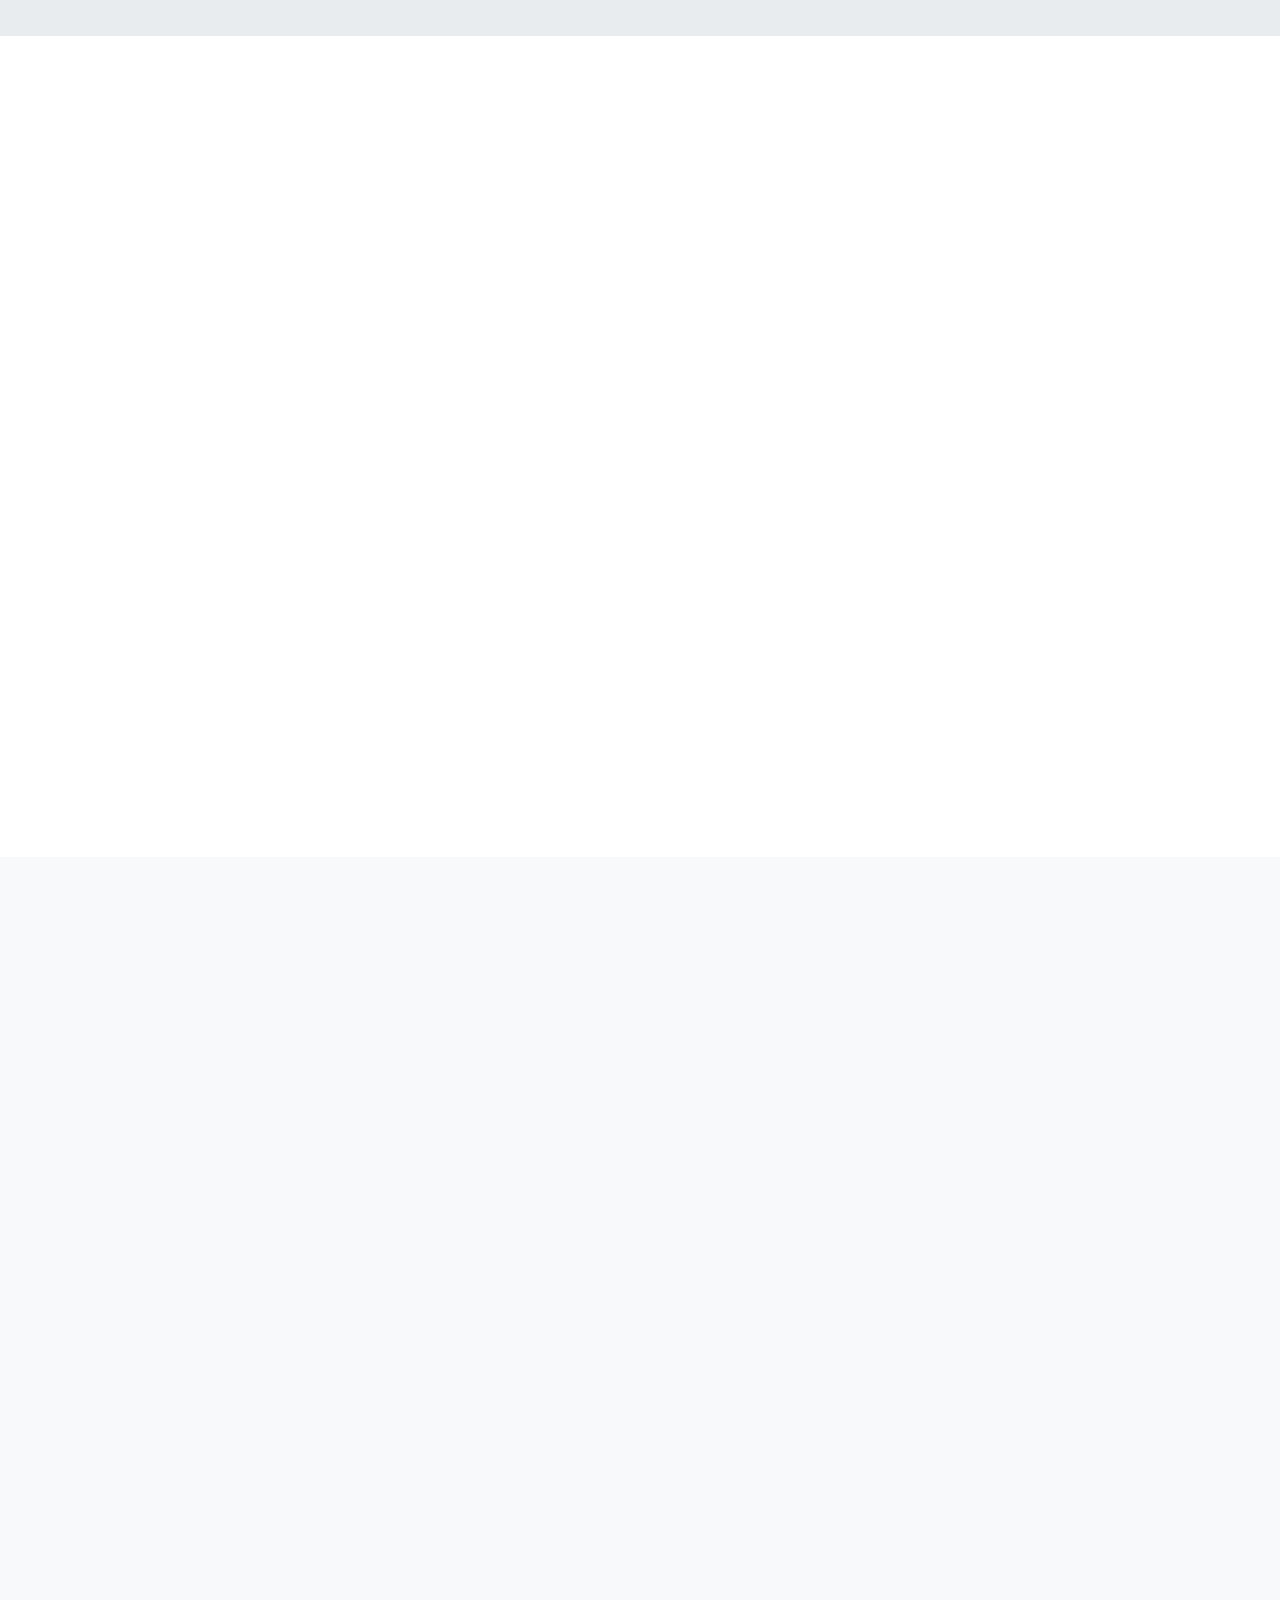
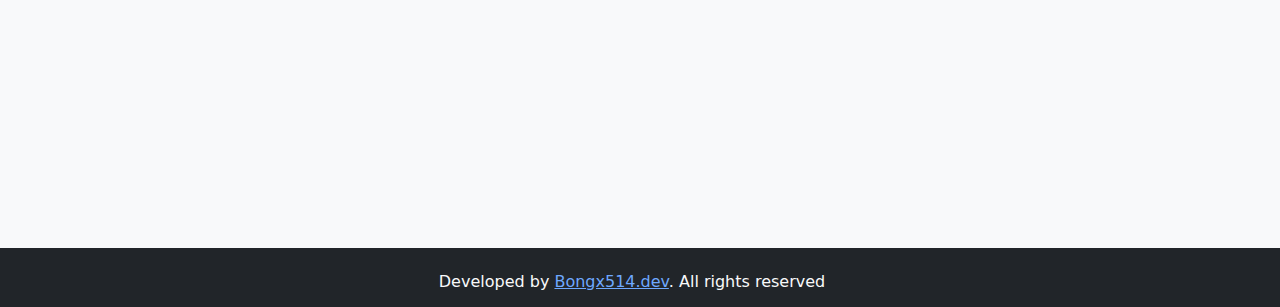
==== commit de737af0: "Add files via upload" ====
--- a/index.html
+++ b/index.html
@@ -20,12 +20,13 @@
             <span class="navbar-toggler-icon"></span>
           </button>
           <div class="collapse navbar-collapse justify-content-end flex-grow-1 pe-3 pt-3" id="navbarSupportedContent">
-            <ul class="navbar-nav gap-3">
+            <ul class="navbar-nav">
               <li class="nav-item">
-                <a class="nav-link" aria-current="page" href="#"><i class="fa-solid fa-house"></i></a>
+                <a class="nav-link" aria-current="page" href="#">Home <i class="fa-solid fa-house"></i></a>
               </li>
               <li class="nav-item dropdown">
-                <a class="nav-link dropdown-toggle" href="#" role="button" data-bs-toggle="dropdown" aria-expanded="false"><i class="fa-solid fa-bag-shopping"></i>
+                <a class="nav-link dropdown-toggle" href="#" role="button" data-bs-toggle="dropdown" aria-expanded="false">
+                  Shop <i class="fa-solid fa-bag-shopping"></i>
                 </a>
                 <ul class="dropdown-menu">
                   <li><a class="dropdown-item" href="#watches">Watches</a></li>
@@ -35,10 +36,10 @@
                 </ul>
               </li>
               <li class="nav-item">
-                <a class="nav-link" href="#"><i class="fa-solid fa-circle-info"></i></a>
+                <a class="nav-link" href="#">Support <i class="fa-solid fa-circle-info"></i></a>
               </li>
               <li class="nav-item">
-                <a class="nav-link" href="#"><i class="fa-solid fa-cart-shopping"></i></a>
+                <a class="nav-link" href="#">Cart <i class="fa-solid fa-cart-shopping"></i></a>
               </li>
               <button type="button" class="btn btn-warning" data-bs-toggle="modal" data-bs-target="#signin">Sign in</button>
             </ul>
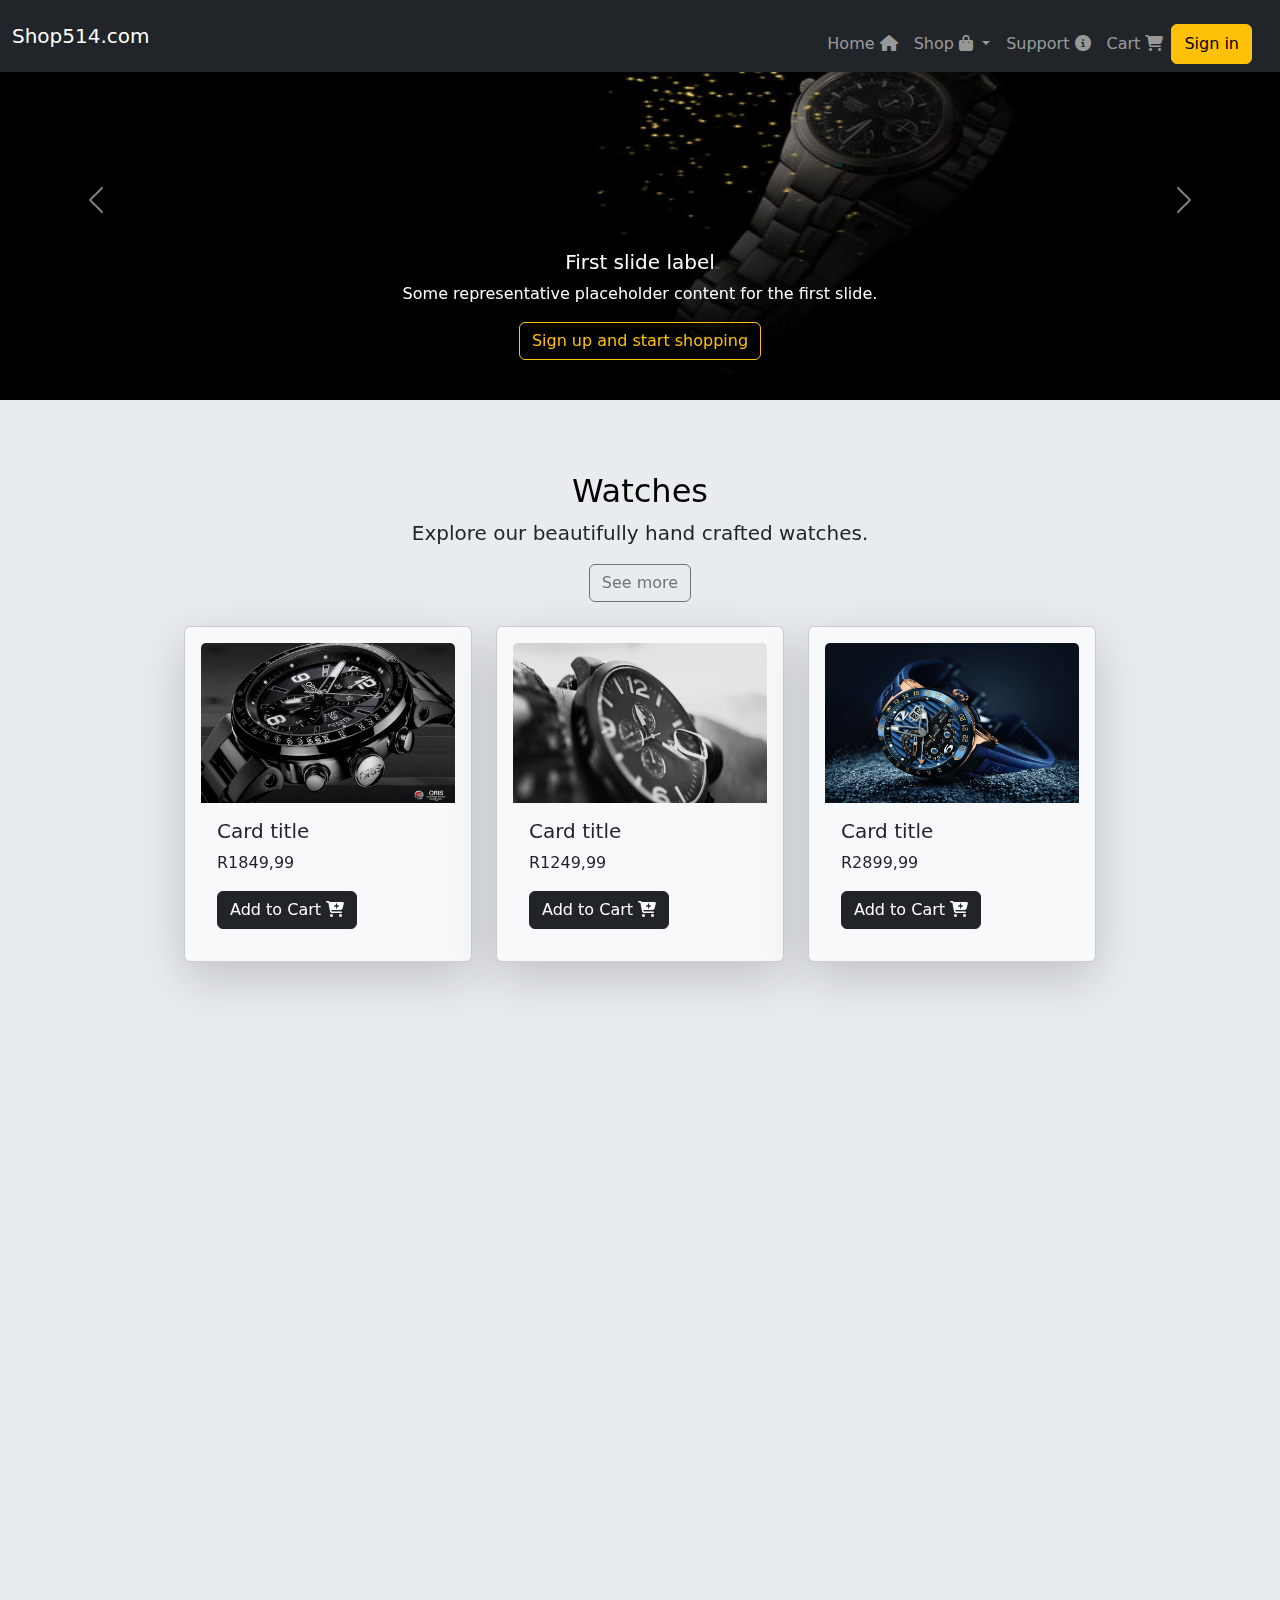
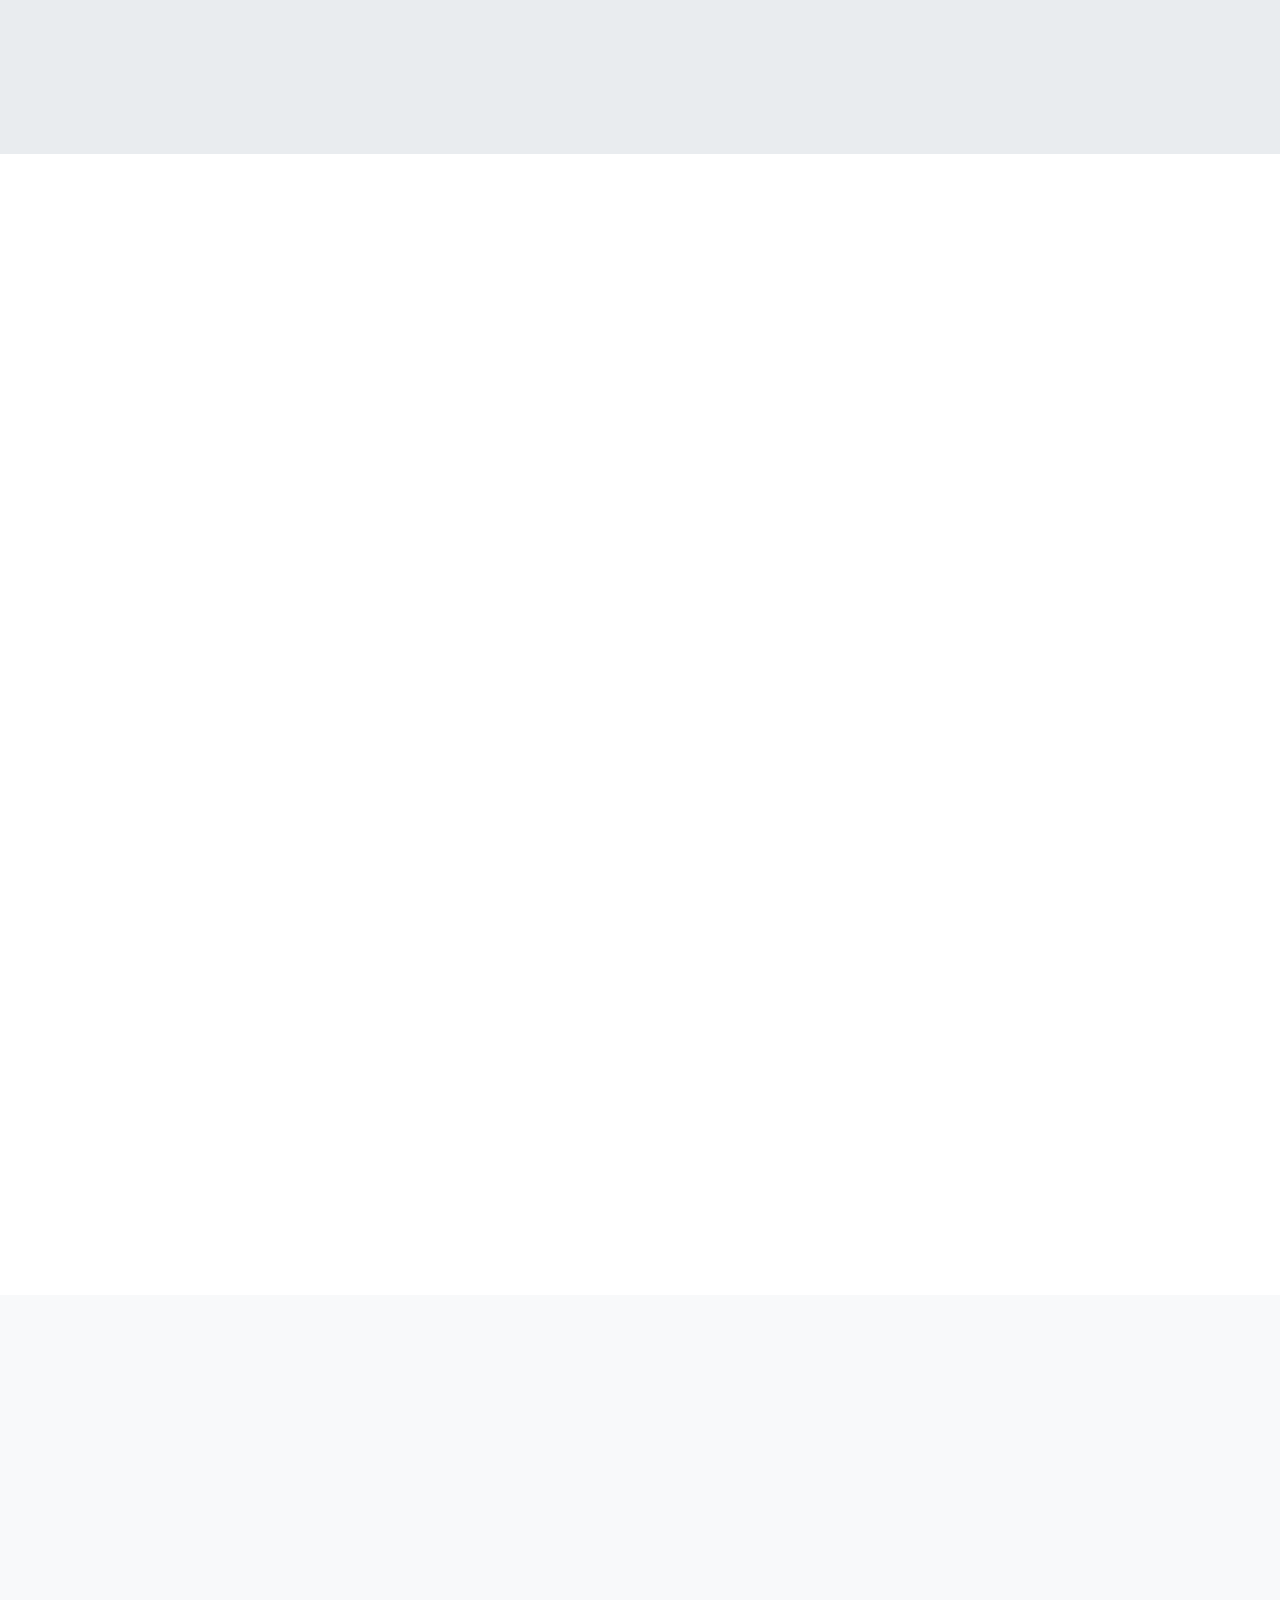
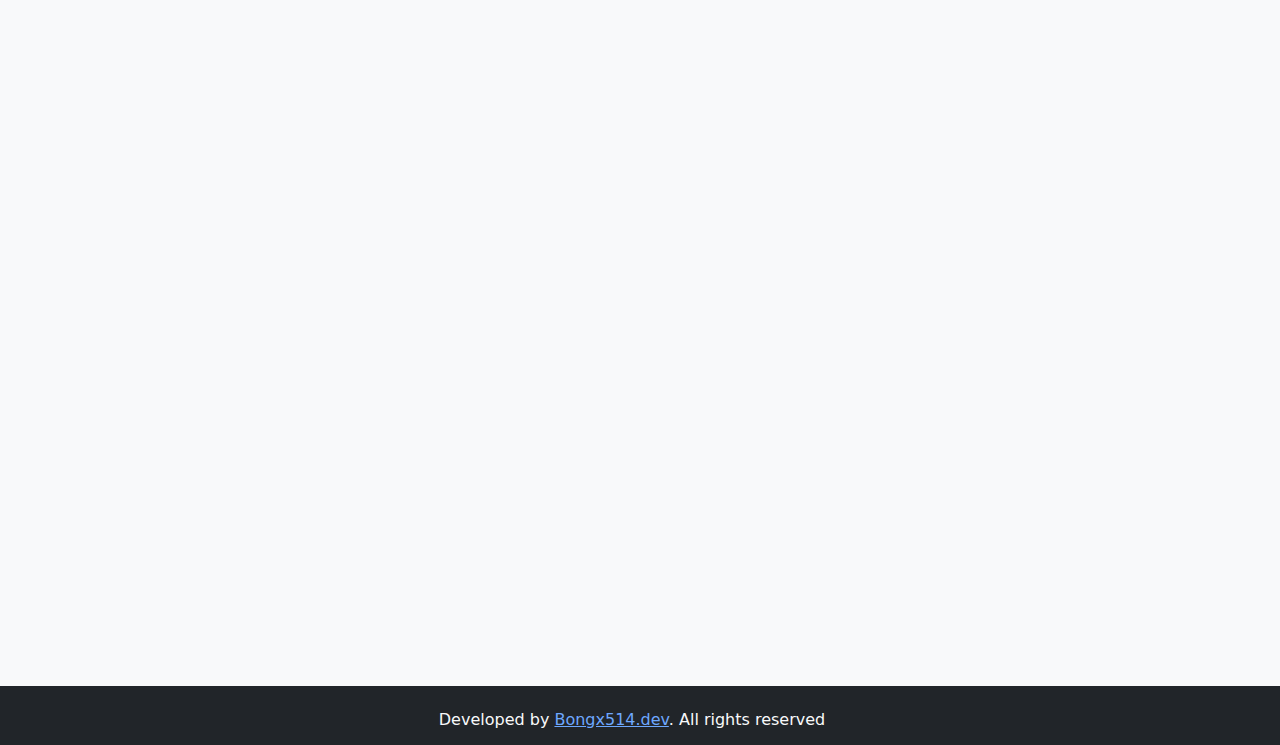
==== commit f1cc6092: "Add files via upload" ====
--- a/index.html
+++ b/index.html
@@ -41,7 +41,7 @@
               <li class="nav-item">
                 <a class="nav-link" href="#">Cart <i class="fa-solid fa-cart-shopping"></i></a>
               </li>
-              <button type="button" class="btn btn-warning" data-bs-toggle="modal" data-bs-target="#signin">Sign in</button>
+              <button type="button" class="btn btn-warning" data-bs-toggle="modal" data-bs-target="#signinForm">Sign in</button>
             </ul>
           </div>
         </div>
@@ -58,7 +58,7 @@
                     <h5>First slide label</h5>
                     <p>Some representative placeholder content for the first slide.</p>
                     <!-- Button trigger modal -->
-                    <button type="button" class="btn btn-outline-warning" data-bs-toggle="modal" data-bs-target="#signinForm">
+                    <button type="button" class="btn btn-outline-warning" data-bs-toggle="modal" data-bs-target="#signupForm">
                       Sign up and start shopping
                     </button>
                 </div>
@@ -69,7 +69,7 @@
                     <h5>Second slide label</h5>
                     <p>Some representative placeholder content for the first slide.</p>
                     <!-- Button trigger modal -->
-                    <button type="button" class="btn btn-outline-warning" data-bs-toggle="modal" data-bs-target="#signinForm">
+                    <button type="button" class="btn btn-outline-warning" data-bs-toggle="modal">
                       Register to our newsletter
                     </button>
                 </div>
@@ -80,7 +80,7 @@
                     <h5>Third slide label</h5>
                     <p>Some representative placeholder content for the first slide.</p>
                     <!-- Button trigger modal -->
-                    <button type="button" class="btn btn-outline-warning" data-bs-toggle="modal" data-bs-target="#signinForm">
+                    <button type="button" class="btn btn-outline-warning" data-bs-toggle="modal">
                       See our exclusive deals
                     </button>
                 </div>
@@ -104,6 +104,9 @@
             <div class="text-center pt-5 pb-4" data-aos="fade-down">
               <h2 class="text-black pt-4">Watches</h2>
               <p class="lead text-dark">Explore our beautifully hand crafted watches.</p>
+              <div class="d-flex justify-content-center gap-3">
+                <a class="btn btn-outline-secondary" href="watchesPage.html" role="button">See more</a>
+              </div>
             </div>
             <div class="container pb-lg-4">
               <div class="row justify-content-center gap-4 pb-lg-4">
@@ -186,7 +189,7 @@
     <!-- watches end -->
 
     <!-- new -->
-    <section class="bg-white" id="new">
+    <section id="new" class="bg-white">
       <div class="container-fluid">
         <div class="text-center pt-5 pb-4" data-aos="zoom-in">
           <h2 class="text-black pt-4">Tudor Watches</h2>
@@ -260,7 +263,7 @@
     <nav class="navbar navbar-expand-lg bg-dark" data-bs-theme="dark">
         <div class="container-fluid">
           <div class="collapse navbar-collapse justify-content-center flex-grow-1 pe-3 pt-3" id="navbarSupportedContent">
-            <h6 class="text-light">Developed by <a href="">Bongx514.dev</a>. All rights reserved</h6>
+            <h6 class="text-light">Developed by <a href="https://bongx514.github.io/index/">Bongx514.dev</a>. All rights reserved</h6>
           </div>
         </div>
     </nav>
@@ -269,4 +272,35 @@
 <script src="aos.js"></script>
 </body>
 
+<!-- Modal sign-in -->
+<div class="modal fade" id="signinForm" tabindex="-1" aria-labelledby="exampleModalLabel" aria-hidden="true" data-bs-theme="dark">
+  <div class="modal-dialog">
+    <div class="modal-content">
+      <div class="modal-header">
+        <h1 class="modal-title text- center text-warning" id="exampleModalLabel">Sign In <i class="fa-solid fa-right-to-bracket"></i></h1>
+        <button type="button" class="btn-close" data-bs-dismiss="modal" aria-label="Close"></button>
+      </div>
+      <div class="modal-body d-flex justify-content-center">
+        <form class="col-sm-8" action="" method="post" >
+          <div data-aos="fade-up">
+            <div class="mb-3">
+              <input type="email" class="form-control shadow" id="email" name="email" placeholder="name@example.com">
+            </div>
+            <div class="mb-3">
+              <input type="password" class="form-control shadow" id="password" name="password" placeholder="password">
+            </div>
+            <div class="mb-3">
+              <a href="">Forgot password?</a>
+            </div>
+            <button type="submit" class="btn btn-warning">Sign in <i class="fa-solid fa-right-to-bracket"></i></button>
+          </div>
+      </form>
+      </div>
+      <div class="modal-footer">
+        <button type="button" class="btn btn-danger" data-bs-dismiss="modal">Cancel <i class="fa-solid fa-xmark"></i></button>
+        <button type="button" class="btn btn-warning">Sign up <i class="fa-solid fa-user-plus"></i></button>
+      </div>
+    </div>
+  </div>
+</div>
 </html>--- a/styles.css
+++ b/styles.css
@@ -16,6 +16,17 @@
 /* media query for mobile devices */
 @media only screen and (max-width: 1766px){
     #header img{
+        height: 25rem;
+    }
+    #new img{
+        height: 20rem;
+    }
+    #fragrances{
+        height: auto;
+    }
+}
+@media only screen and (max-width: 766px){
+    #header img{
         height: 20rem;
     }
     #new img{
@@ -24,4 +35,4 @@
     #fragrances{
         height: auto;
     }
-}+}
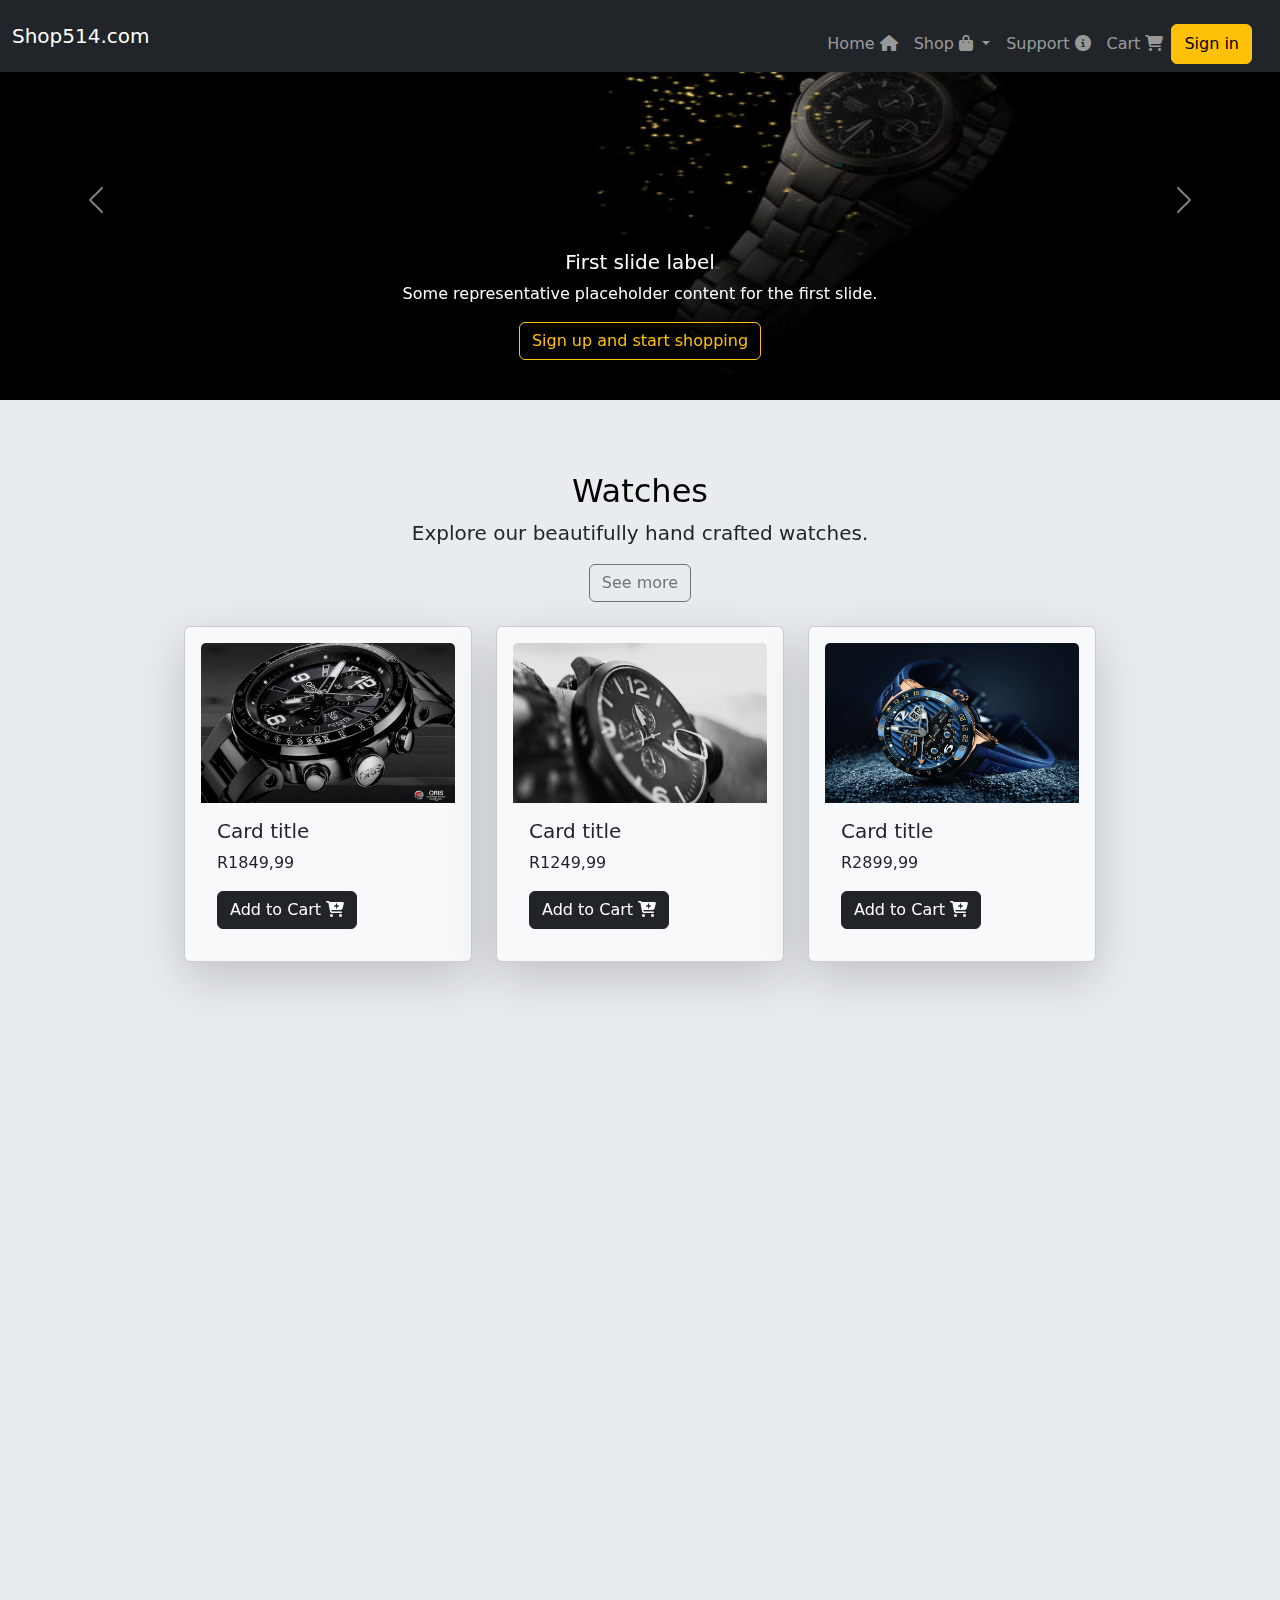
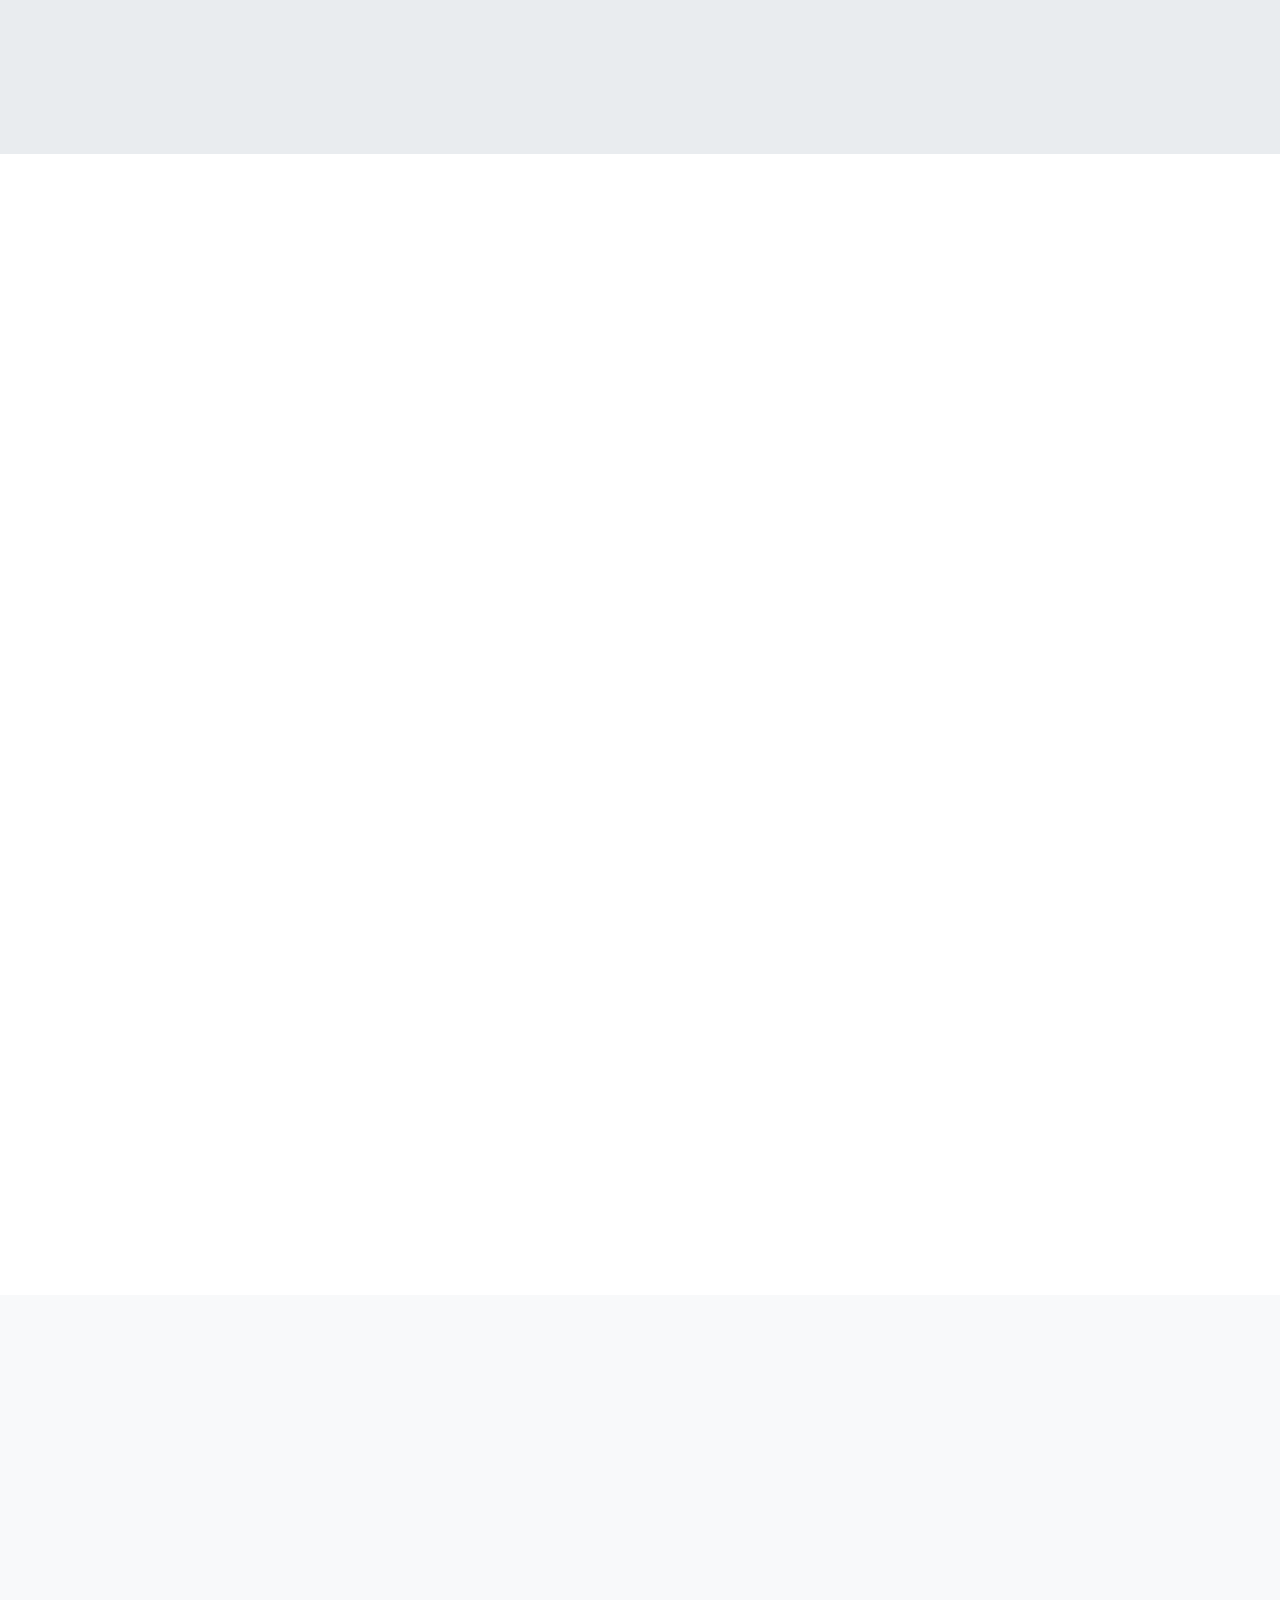
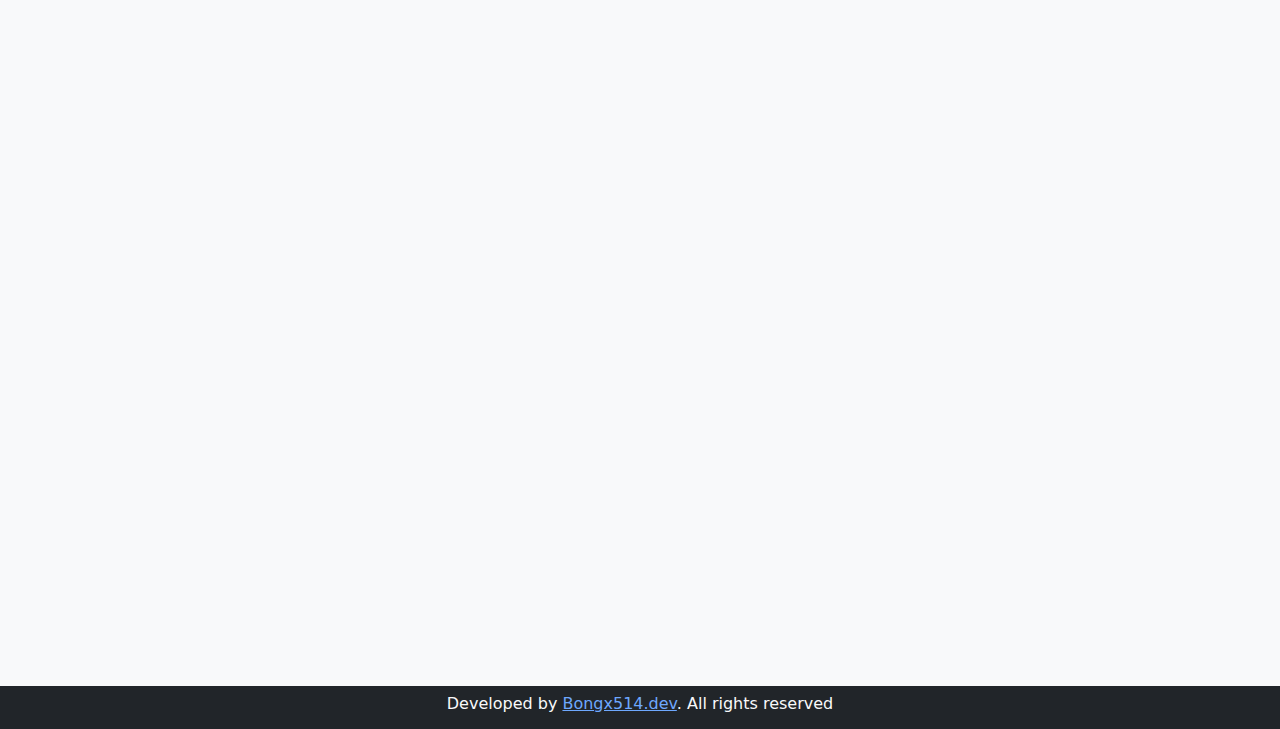
==== commit b22f279c: "Add files via upload" ====
--- a/index.html
+++ b/index.html
@@ -39,7 +39,7 @@
                 <a class="nav-link" href="#">Support <i class="fa-solid fa-circle-info"></i></a>
               </li>
               <li class="nav-item">
-                <a class="nav-link" href="#">Cart <i class="fa-solid fa-cart-shopping"></i></a>
+                <a class="nav-link" href="cart.html">Cart <i class="fa-solid fa-cart-shopping"></i></a>
               </li>
               <button type="button" class="btn btn-warning" data-bs-toggle="modal" data-bs-target="#signinForm">Sign in</button>
             </ul>
@@ -58,9 +58,9 @@
                     <h5>First slide label</h5>
                     <p>Some representative placeholder content for the first slide.</p>
                     <!-- Button trigger modal -->
-                    <button type="button" class="btn btn-outline-warning" data-bs-toggle="modal" data-bs-target="#signupForm">
+                    <a class="btn btn-outline-warning" href="#" type="button">
                       Sign up and start shopping
-                    </button>
+                    </a>
                 </div>
               </div>
               <div class="carousel-item">
@@ -260,12 +260,10 @@
     <!-- fragrances end -->
 
     <!-- footer -->
-    <nav class="navbar navbar-expand-lg bg-dark" data-bs-theme="dark">
-        <div class="container-fluid">
-          <div class="collapse navbar-collapse justify-content-center flex-grow-1 pe-3 pt-3" id="navbarSupportedContent">
-            <h6 class="text-light">Developed by <a href="https://bongx514.github.io/index/">Bongx514.dev</a>. All rights reserved</h6>
-          </div>
-        </div>
+    <nav class="navbar position-relative navbar-expand-lg bg-dark" data-bs-theme="dark">
+      <div class="container-fluid d-flex align-items-center justify-content-center gap-2">
+        <h6 class="text-light">Developed by <a href="">Bongx514.dev</a>. All rights reserved</h6>
+      </div>
     </nav>
     <!-- footer end -->
 
@@ -290,7 +288,7 @@
               <input type="password" class="form-control shadow" id="password" name="password" placeholder="password">
             </div>
             <div class="mb-3">
-              <a href="">Forgot password?</a>
+              <a href="forgotpassword.html">Forgot password?</a>
             </div>
             <button type="submit" class="btn btn-warning">Sign in <i class="fa-solid fa-right-to-bracket"></i></button>
           </div>
